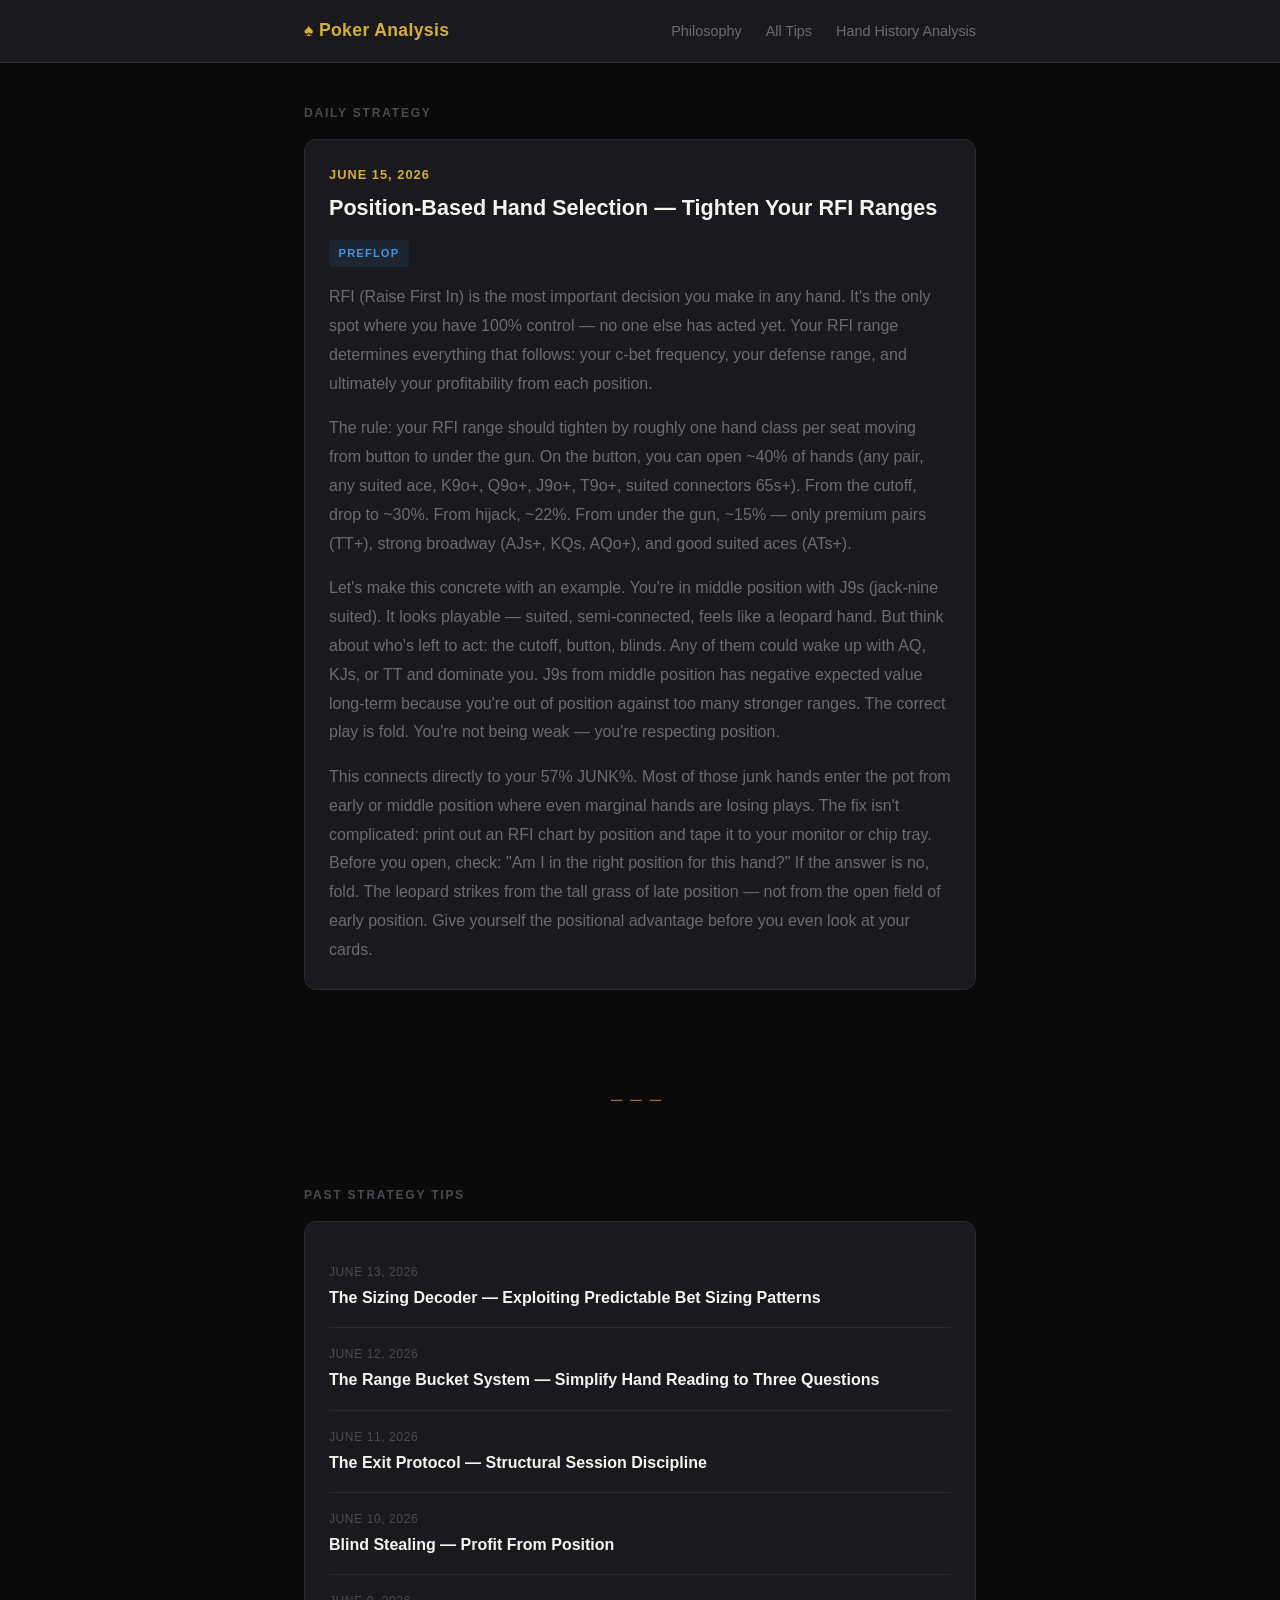
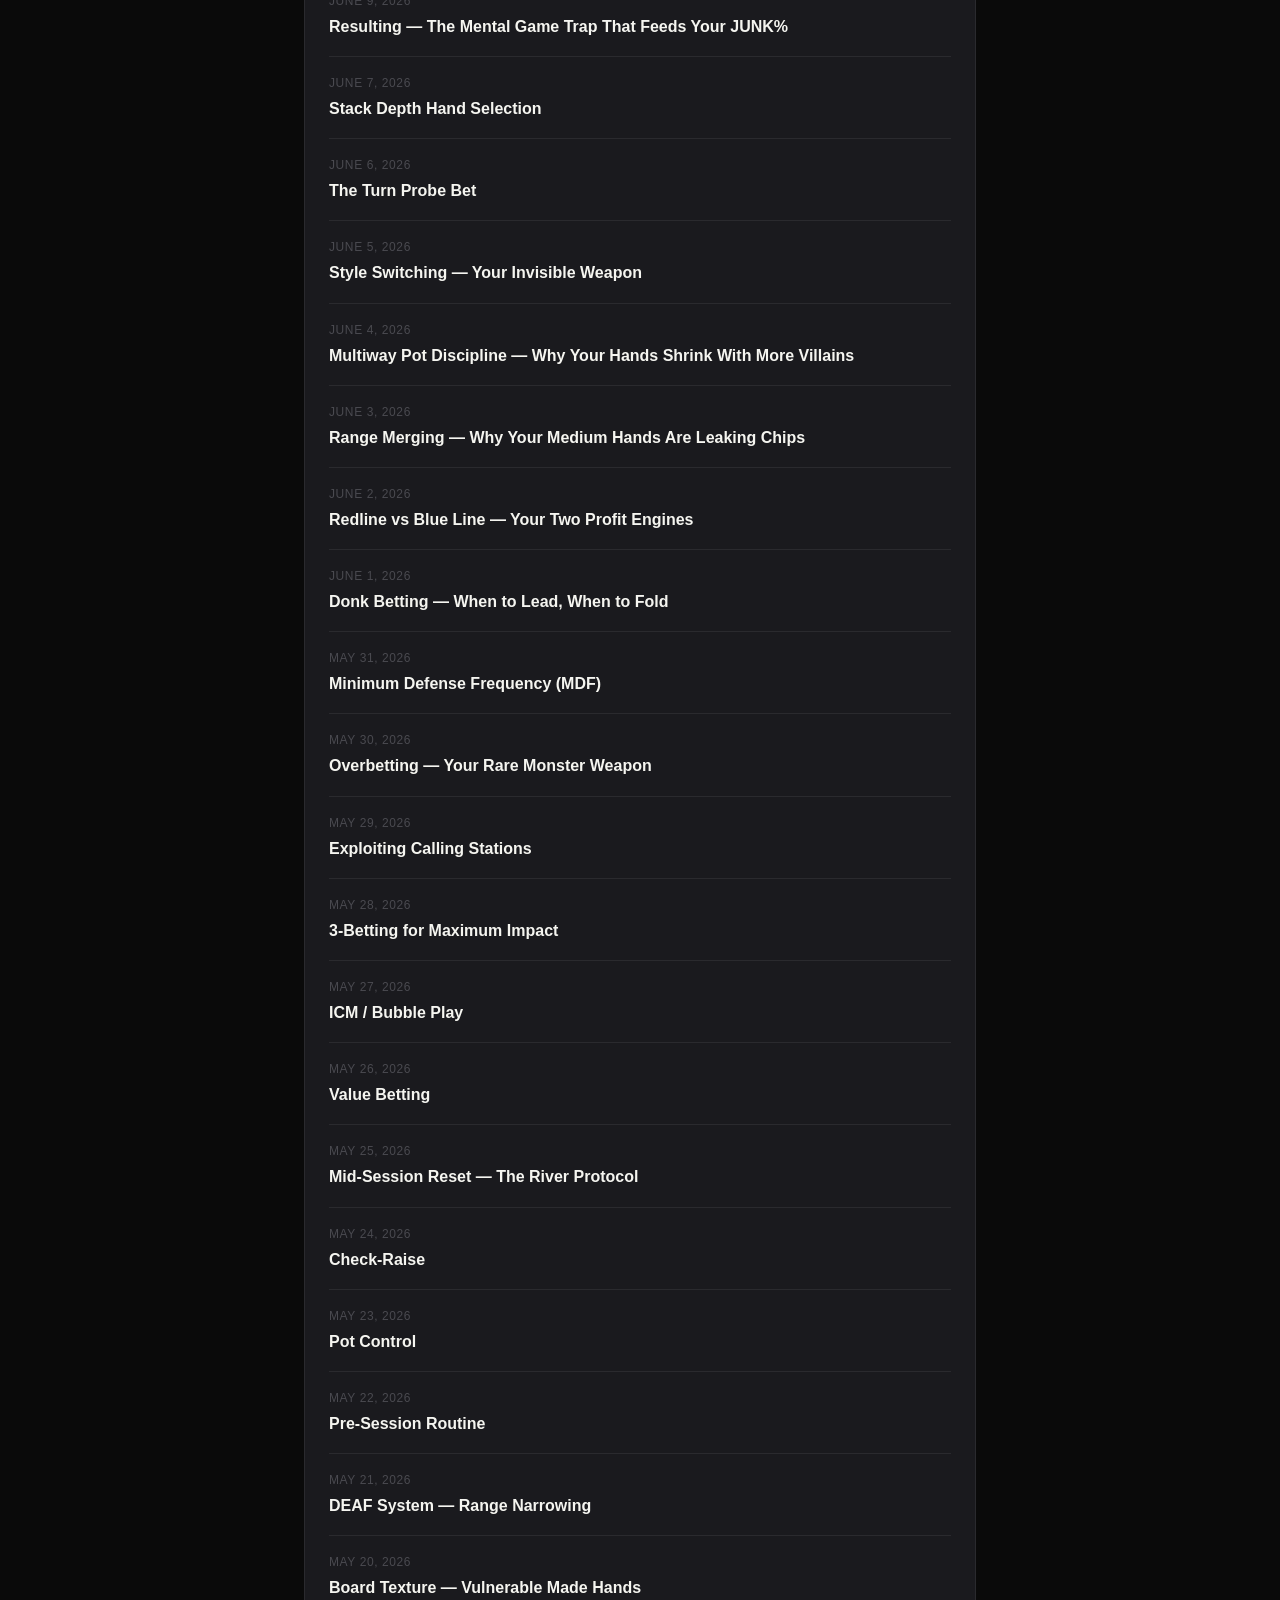
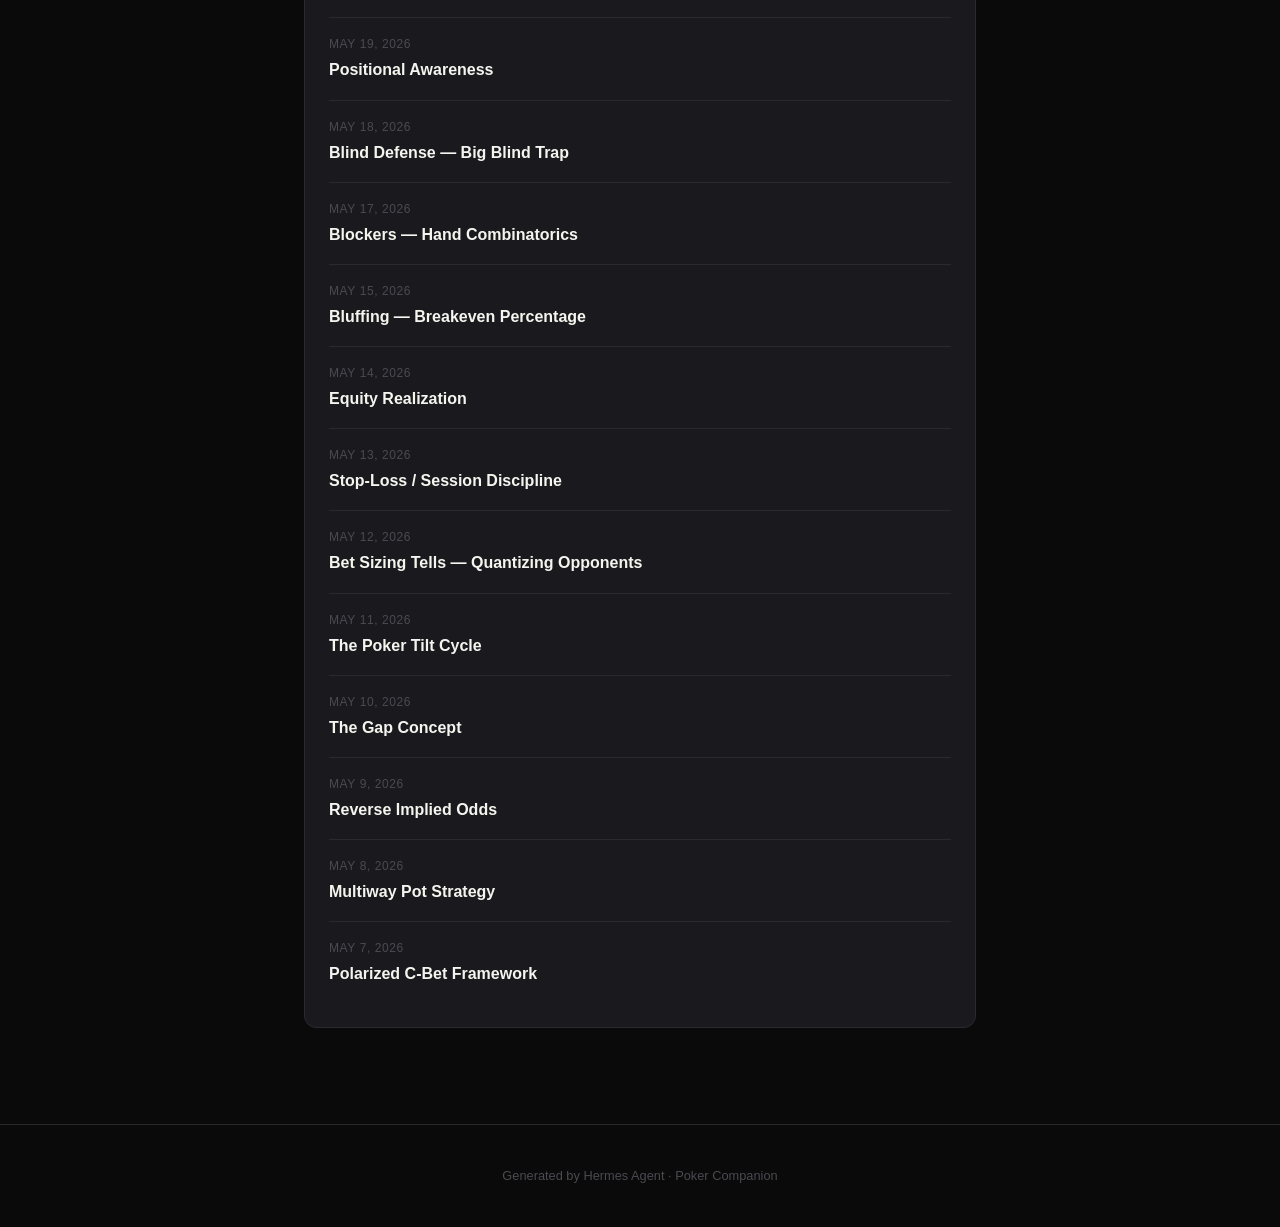
==== index.html @ 088b31fc "Fix June 15 tip content — detailed 4-paragraph RFI guide + add missing past tips to index" ====
<!DOCTYPE html>
<html lang="en">
<head>
  <meta charset="UTF-8">
  <meta name="viewport" content="width=device-width, initial-scale=1.0">
  <title>Poker Analysis — Daily Strategy</title>
  <link rel="stylesheet" href="style.css">
</head>
<body>

  <nav>
    <div class="container">
      <div class="nav-brand"><a href="index.html">♠ Poker Analysis</a></div>
      <ul class="nav-links">
        <li><a href="philosophy.html">Philosophy</a></li>
        <li><a href="archive.html">All Tips</a></li>
        <li><a href="analysis.html">Hand History Analysis</a></li>
      </ul>
    </div>
  </nav>

  <main class="container">

    <!-- Today's Tip Section -->
    <section class="section" id="today-tip">
      <div class="section-title">Daily Strategy</div>
      <div class="card" id="today-tip-card">
        <div class="tip-date">June 15, 2026</div>
        <div class="tip-title">Position-Based Hand Selection — Tighten Your RFI Ranges</div>
        <div class="tip-category">preflop</div>
        <div class="tip-content">
          <p>RFI (Raise First In) is the most important decision you make in any hand. It's the only spot where you have 100% control — no one else has acted yet. Your RFI range determines everything that follows: your c-bet frequency, your defense range, and ultimately your profitability from each position.</p>
          <p>The rule: your RFI range should tighten by roughly one hand class per seat moving from button to under the gun. On the button, you can open ~40% of hands (any pair, any suited ace, K9o+, Q9o+, J9o+, T9o+, suited connectors 65s+). From the cutoff, drop to ~30%. From hijack, ~22%. From under the gun, ~15% — only premium pairs (TT+), strong broadway (AJs+, KQs, AQo+), and good suited aces (ATs+).</p>
          <p>Let's make this concrete with an example. You're in middle position with J9s (jack-nine suited). It looks playable — suited, semi-connected, feels like a leopard hand. But think about who's left to act: the cutoff, button, blinds. Any of them could wake up with AQ, KJs, or TT and dominate you. J9s from middle position has negative expected value long-term because you're out of position against too many stronger ranges. The correct play is fold. You're not being weak — you're respecting position.</p>
          <p>This connects directly to your 57% JUNK%. Most of those junk hands enter the pot from early or middle position where even marginal hands are losing plays. The fix isn't complicated: print out an RFI chart by position and tape it to your monitor or chip tray. Before you open, check: "Am I in the right position for this hand?" If the answer is no, fold. The leopard strikes from the tall grass of late position — not from the open field of early position. Give yourself the positional advantage before you even look at your cards.</p>
        </div>
      </div>
    </section>

    <span class="gold-separator">───</span>

    <!-- Past Tips Section -->
    <section class="section" id="past-tips">
      <div class="section-title">Past Strategy Tips</div>
      <div class="card" id="past-tips-card">
        <div class="tip-list-item">
          <div class="tip-list-date">June 13, 2026</div>
          <div class="tip-list-title"><a href="#">The Sizing Decoder — Exploiting Predictable Bet Sizing Patterns</a></div>
        </div>
        <div class="tip-list-item">
          <div class="tip-list-date">June 12, 2026</div>
          <div class="tip-list-title"><a href="#">The Range Bucket System — Simplify Hand Reading to Three Questions</a></div>
        </div>
        <div class="tip-list-item">
          <div class="tip-list-date">June 11, 2026</div>
          <div class="tip-list-title"><a href="#">The Exit Protocol — Structural Session Discipline</a></div>
        </div>
        <div class="tip-list-item">
          <div class="tip-list-date">June 10, 2026</div>
          <div class="tip-list-title"><a href="#">Blind Stealing — Profit From Position</a></div>
        </div>
        <div class="tip-list-item">
          <div class="tip-list-date">June 9, 2026</div>
          <div class="tip-list-title"><a href="#">Resulting — The Mental Game Trap That Feeds Your JUNK%</a></div>
        </div>
        <div class="tip-list-item">
          <div class="tip-list-date">June 7, 2026</div>
          <div class="tip-list-title"><a href="#">Stack Depth Hand Selection</a></div>
        </div>
        <div class="tip-list-item">
          <div class="tip-list-date">June 6, 2026</div>
          <div class="tip-list-title"><a href="#">The Turn Probe Bet</a></div>
        </div>
        <div class="tip-list-item">
          <div class="tip-list-date">June 5, 2026</div>
          <div class="tip-list-title"><a href="#">Style Switching — Your Invisible Weapon</a></div>
        </div>
      </div>
    </section>

  </main>

  <footer>
    <div class="container">
      <p>Generated by Hermes Agent · Poker Companion</p>
    </div>
  </footer>

  <script>
    (async function() {
      try {
        const response = await fetch('data/tips.json');
        if (!response.ok) throw new Error('Failed to load tips');
        const data = await response.json();
        const tips = data.tips || [];
        if (tips.length === 0) return;

        // Sort by date descending
        tips.sort((a, b) => b.date.localeCompare(a.date));

        const today = tips[0];
        const past = tips.slice(1);

        // Render today's tip
        const todayCard = document.getElementById('today-tip-card');
        const dateObj = new Date(today.date + 'T00:00:00');
        const dateStr = dateObj.toLocaleDateString('en-US', { month: 'long', day: 'numeric', year: 'numeric' });
        const contentHtml = today.content
          .split('\n')
          .map(p => p.trim())
          .filter(p => p.length > 0)
          .map(p => `<p>${escapeHtml(p)}</p>`)
          .join('');

        todayCard.innerHTML = `
          <div class="tip-date">${escapeHtml(dateStr)}</div>
          <div class="tip-title">${escapeHtml(today.title)}</div>
          <div class="tip-category">${escapeHtml(today.category)}</div>
          <div class="tip-content">${contentHtml}</div>
        `;

        // Render past tips
        const pastCard = document.getElementById('past-tips-card');
        if (past.length > 0) {
          pastCard.innerHTML = past.map(tip => {
            const d = new Date(tip.date + 'T00:00:00');
            const ds = d.toLocaleDateString('en-US', { month: 'long', day: 'numeric', year: 'numeric' });
            return `
              <div class="tip-list-item">
                <div class="tip-list-date">${escapeHtml(ds)}</div>
                <div class="tip-list-title">${escapeHtml(tip.title)}</div>
              </div>
            `;
          }).join('');
        }
      } catch (e) {
        // Silently keep placeholder content on error
        console.warn('Could not load dynamic tips:', e);
      }
    })();

    function escapeHtml(text) {
      const div = document.createElement('div');
      div.textContent = text;
      return div.innerHTML;
    }
  </script>

</body>
</html>
---- style.css ----
/* ============================================
   Poker Analysis — Dark Theme Design System
   ============================================ */

:root {
  --bg: #0A0A0A;
  --surface: #1A1A1E;
  --surface-hover: #222228;
  --gold: #D4AF37;
  --gold-dim: #A08028;
  --blue: #4A90D9;
  --red: #E74C3C;
  --green: #27AE60;
  --text-primary: #F5F5F0;
  --text-dim: #6B6B70;
  --text-muted: #4A4A50;
  --border: #2A2A2E;
}

* {
  box-sizing: border-box;
  margin: 0;
  padding: 0;
}

html {
  font-size: 16px;
  scroll-behavior: smooth;
}

body {
  background-color: var(--bg);
  color: var(--text-primary);
  font-family: Inter, -apple-system, BlinkMacSystemFont, "Segoe UI", Roboto, sans-serif;
  line-height: 1.7;
  min-height: 100vh;
  -webkit-font-smoothing: antialiased;
  -moz-osx-font-smoothing: grayscale;
}

/* Links */
a {
  color: var(--gold);
  text-decoration: none;
  transition: color 0.2s ease;
}

a:hover {
  color: var(--text-primary);
  text-decoration: underline;
}

/* Container */
.container {
  max-width: 720px;
  margin: 0 auto;
  padding: 0 1.5rem;
}

/* ============================================
   Navigation
   ============================================ */

nav {
  background-color: var(--surface);
  border-bottom: 1px solid var(--border);
  padding: 1rem 0;
  position: sticky;
  top: 0;
  z-index: 100;
}

nav .container {
  display: flex;
  justify-content: space-between;
  align-items: center;
}

.nav-brand {
  font-weight: 700;
  font-size: 1.1rem;
  color: var(--gold);
  letter-spacing: 0.02em;
}

.nav-brand a {
  color: var(--gold);
}

.nav-brand a:hover {
  text-decoration: none;
  color: var(--text-primary);
}

.nav-links {
  display: flex;
  gap: 1.5rem;
  list-style: none;
  font-size: 0.9rem;
}

.nav-links a {
  color: var(--text-dim);
  font-weight: 500;
}

.nav-links a:hover {
  color: var(--gold);
}

/* ============================================
   Typography
   ============================================ */

h1, h2, h3 {
  font-weight: 700;
  line-height: 1.3;
  letter-spacing: -0.01em;
}

h1 {
  font-size: 1.75rem;
  margin-bottom: 0.75rem;
}

h2 {
  font-size: 1.35rem;
  margin: 2rem 0 0.75rem;
  color: var(--gold);
}

h3 {
  font-size: 1.1rem;
  margin: 1.5rem 0 0.5rem;
  color: var(--text-primary);
}

p {
  margin-bottom: 1rem;
  color: var(--text-dim);
}

p strong {
  color: var(--text-primary);
}

/* ============================================
   Gold Separator
   ============================================ */

.gold-separator {
  display: block;
  text-align: center;
  color: var(--gold-dim);
  font-size: 1rem;
  letter-spacing: 0.5em;
  margin: 2rem 0;
  user-select: none;
}

hr.gold {
  border: none;
  height: 1px;
  background: linear-gradient(90deg, transparent, var(--gold-dim), transparent);
  margin: 2rem 0;
}

/* ============================================
   Cards / Sections
   ============================================ */

.card {
  background-color: var(--surface);
  border: 1px solid var(--border);
  border-radius: 12px;
  padding: 1.5rem;
  margin-bottom: 1.5rem;
}

.section {
  padding: 2.5rem 0;
}

.section-title {
  font-size: 0.75rem;
  font-weight: 600;
  text-transform: uppercase;
  letter-spacing: 0.15em;
  color: var(--text-muted);
  margin-bottom: 1rem;
}

/* ============================================
   Tip Styling
   ============================================ */

.tip-date {
  font-size: 0.8rem;
  font-weight: 600;
  color: var(--gold);
  text-transform: uppercase;
  letter-spacing: 0.08em;
  margin-bottom: 0.5rem;
}

.tip-title {
  font-size: 1.35rem;
  font-weight: 700;
  color: var(--text-primary);
  margin-bottom: 1rem;
  line-height: 1.3;
}

.tip-category {
  display: inline-block;
  font-size: 0.7rem;
  font-weight: 600;
  text-transform: uppercase;
  letter-spacing: 0.1em;
  color: var(--blue);
  background-color: rgba(74, 144, 217, 0.1);
  padding: 0.25rem 0.6rem;
  border-radius: 4px;
  margin-bottom: 1rem;
}

.tip-content {
  color: var(--text-dim);
  line-height: 1.8;
}

.tip-content p {
  margin-bottom: 1rem;
}

.tip-content p:last-child {
  margin-bottom: 0;
}

/* Past tips list */
.tip-list-item {
  padding: 1rem 0;
  border-bottom: 1px solid var(--border);
}

.tip-list-item:last-child {
  border-bottom: none;
}

.tip-list-date {
  font-size: 0.75rem;
  color: var(--text-muted);
  text-transform: uppercase;
  letter-spacing: 0.05em;
}

.tip-list-title {
  font-size: 1rem;
  font-weight: 600;
  color: var(--text-primary);
  margin-top: 0.1rem;
}

.tip-list-title a {
  color: var(--text-primary);
}

.tip-list-title a:hover {
  color: var(--gold);
  text-decoration: none;
}

/* ============================================
   Philosophy Page — Blockquote / Recite
   ============================================ */

blockquote {
  font-family: Georgia, "Times New Roman", serif;
  font-style: italic;
  color: var(--text-dim);
  border-left: 3px solid var(--gold);
  padding-left: 1.25rem;
  margin: 1.5rem 0;
  line-height: 1.8;
}

blockquote p {
  color: var(--text-dim);
}

.recite-box {
  background-color: var(--surface);
  border: 1px solid var(--border);
  border-left: 3px solid var(--gold);
  border-radius: 0 12px 12px 0;
  padding: 1.5rem;
  margin: 1.5rem 0;
  font-family: Georgia, "Times New Roman", serif;
  font-style: italic;
  color: var(--text-dim);
  line-height: 1.8;
}

.philosophy-section {
  margin-bottom: 2.5rem;
}

.philosophy-section h2 {
  margin-top: 0;
}

.philosophy-section ul {
  list-style: none;
  padding-left: 0;
  margin: 1rem 0;
}

.philosophy-section ul li {
  padding: 0.4rem 0 0.4rem 1.5rem;
  position: relative;
  color: var(--text-dim);
}

.philosophy-section ul li::before {
  content: "▸";
  position: absolute;
  left: 0;
  color: var(--gold);
}

.philosophy-banner {
  text-align: center;
  padding: 2.5rem 0;
}

.philosophy-banner h1 {
  font-size: 1.5rem;
  color: var(--gold);
  letter-spacing: 0.05em;
  margin-bottom: 0.5rem;
}

.philosophy-banner p {
  color: var(--text-dim);
  font-size: 0.95rem;
  margin-bottom: 0;
}

/* Matrix table for Quantum Analysis */
.matrix-table {
  width: 100%;
  border-collapse: collapse;
  margin: 1rem 0;
  font-size: 0.9rem;
}

.matrix-table th,
.matrix-table td {
  padding: 0.75rem 1rem;
  text-align: left;
  border-bottom: 1px solid var(--border);
}

.matrix-table th {
  color: var(--gold);
  font-weight: 600;
  font-size: 0.8rem;
  text-transform: uppercase;
  letter-spacing: 0.05em;
}

.matrix-table td {
  color: var(--text-dim);
}

.matrix-table tr:hover td {
  background-color: var(--surface-hover);
}

/* ============================================
   Analysis Page — Metrics Grid
   ============================================ */

.metrics-grid {
  display: grid;
  grid-template-columns: repeat(auto-fit, minmax(160px, 1fr));
  gap: 1rem;
  margin: 1.5rem 0;
}

.metric-card {
  background-color: var(--surface);
  border: 1px solid var(--border);
  border-radius: 12px;
  padding: 1.25rem;
  text-align: center;
  transition: border-color 0.2s ease;
}

.metric-card:hover {
  border-color: var(--gold-dim);
}

.metric-value {
  font-size: 2rem;
  font-weight: 700;
  color: var(--text-primary);
  line-height: 1.2;
  margin-bottom: 0.25rem;
}

.metric-value.red {
  color: var(--red);
}

.metric-value.green {
  color: var(--green);
}

.metric-value.blue {
  color: var(--blue);
}

.metric-value.gold {
  color: var(--gold);
}

.metric-label {
  font-size: 0.75rem;
  font-weight: 600;
  text-transform: uppercase;
  letter-spacing: 0.08em;
  color: var(--text-muted);
}

/* Analysis Table */
.analysis-table {
  width: 100%;
  border-collapse: collapse;
  margin: 1rem 0;
  font-size: 0.85rem;
}

.analysis-table th,
.analysis-table td {
  padding: 0.75rem 0.75rem;
  text-align: center;
  border-bottom: 1px solid var(--border);
}

.analysis-table th {
  color: var(--gold);
  font-weight: 600;
  font-size: 0.7rem;
  text-transform: uppercase;
  letter-spacing: 0.05em;
  background-color: var(--surface);
}

.analysis-table td {
  color: var(--text-dim);
}

.analysis-table tr:hover td {
  background-color: var(--surface-hover);
}

.analysis-table td:first-child {
  text-align: left;
  font-weight: 600;
  color: var(--text-primary);
}

/* ============================================
   Footer
   ============================================ */

footer {
  text-align: center;
  padding: 2.5rem 0;
  border-top: 1px solid var(--border);
  margin-top: 2rem;
}

footer p {
  font-size: 0.8rem;
  color: var(--text-muted);
  margin-bottom: 0;
}

/* ============================================
   Back Link
   ============================================ */

.back-link {
  display: inline-flex;
  align-items: center;
  gap: 0.4rem;
  font-size: 0.85rem;
  color: var(--text-dim);
  margin-bottom: 1.5rem;
}

.back-link:hover {
  color: var(--gold);
}

/* ============================================
   Mobile Responsive
   ============================================ */

@media (max-width: 600px) {
  html {
    font-size: 15px;
  }

  .container {
    padding: 0 1rem;
  }

  nav .container {
    flex-direction: column;
    gap: 0.5rem;
    align-items: flex-start;
  }

  .nav-links {
    gap: 1rem;
  }

  h1 {
    font-size: 1.5rem;
  }

  h2 {
    font-size: 1.2rem;
  }

  .metrics-grid {
    grid-template-columns: repeat(2, 1fr);
    gap: 0.75rem;
  }

  .metric-value {
    font-size: 1.6rem;
  }

  .card {
    padding: 1.25rem;
  }

  .analysis-table {
    font-size: 0.75rem;
  }

  .analysis-table th,
  .analysis-table td {
    padding: 0.5rem 0.4rem;
  }

  blockquote,
  .recite-box {
    padding-left: 1rem;
  }
}

@media (max-width: 400px) {
  .metrics-grid {
    grid-template-columns: 1fr;
  }
}

/* ============================================
   Loading State
   ============================================ */

.loading {
  text-align: center;
  color: var(--text-muted);
  padding: 2rem 0;
  font-size: 0.9rem;
}

/* ============================================
   Utilities
   ============================================ */

.text-center {
  text-align: center;
}

.mt-1 { margin-top: 0.5rem; }
.mt-2 { margin-top: 1rem; }
.mt-3 { margin-top: 1.5rem; }
.mt-4 { margin-top: 2rem; }

.mb-1 { margin-bottom: 0.5rem; }
.mb-2 { margin-bottom: 1rem; }
.mb-3 { margin-bottom: 1.5rem; }
.mb-4 { margin-bottom: 2rem; }
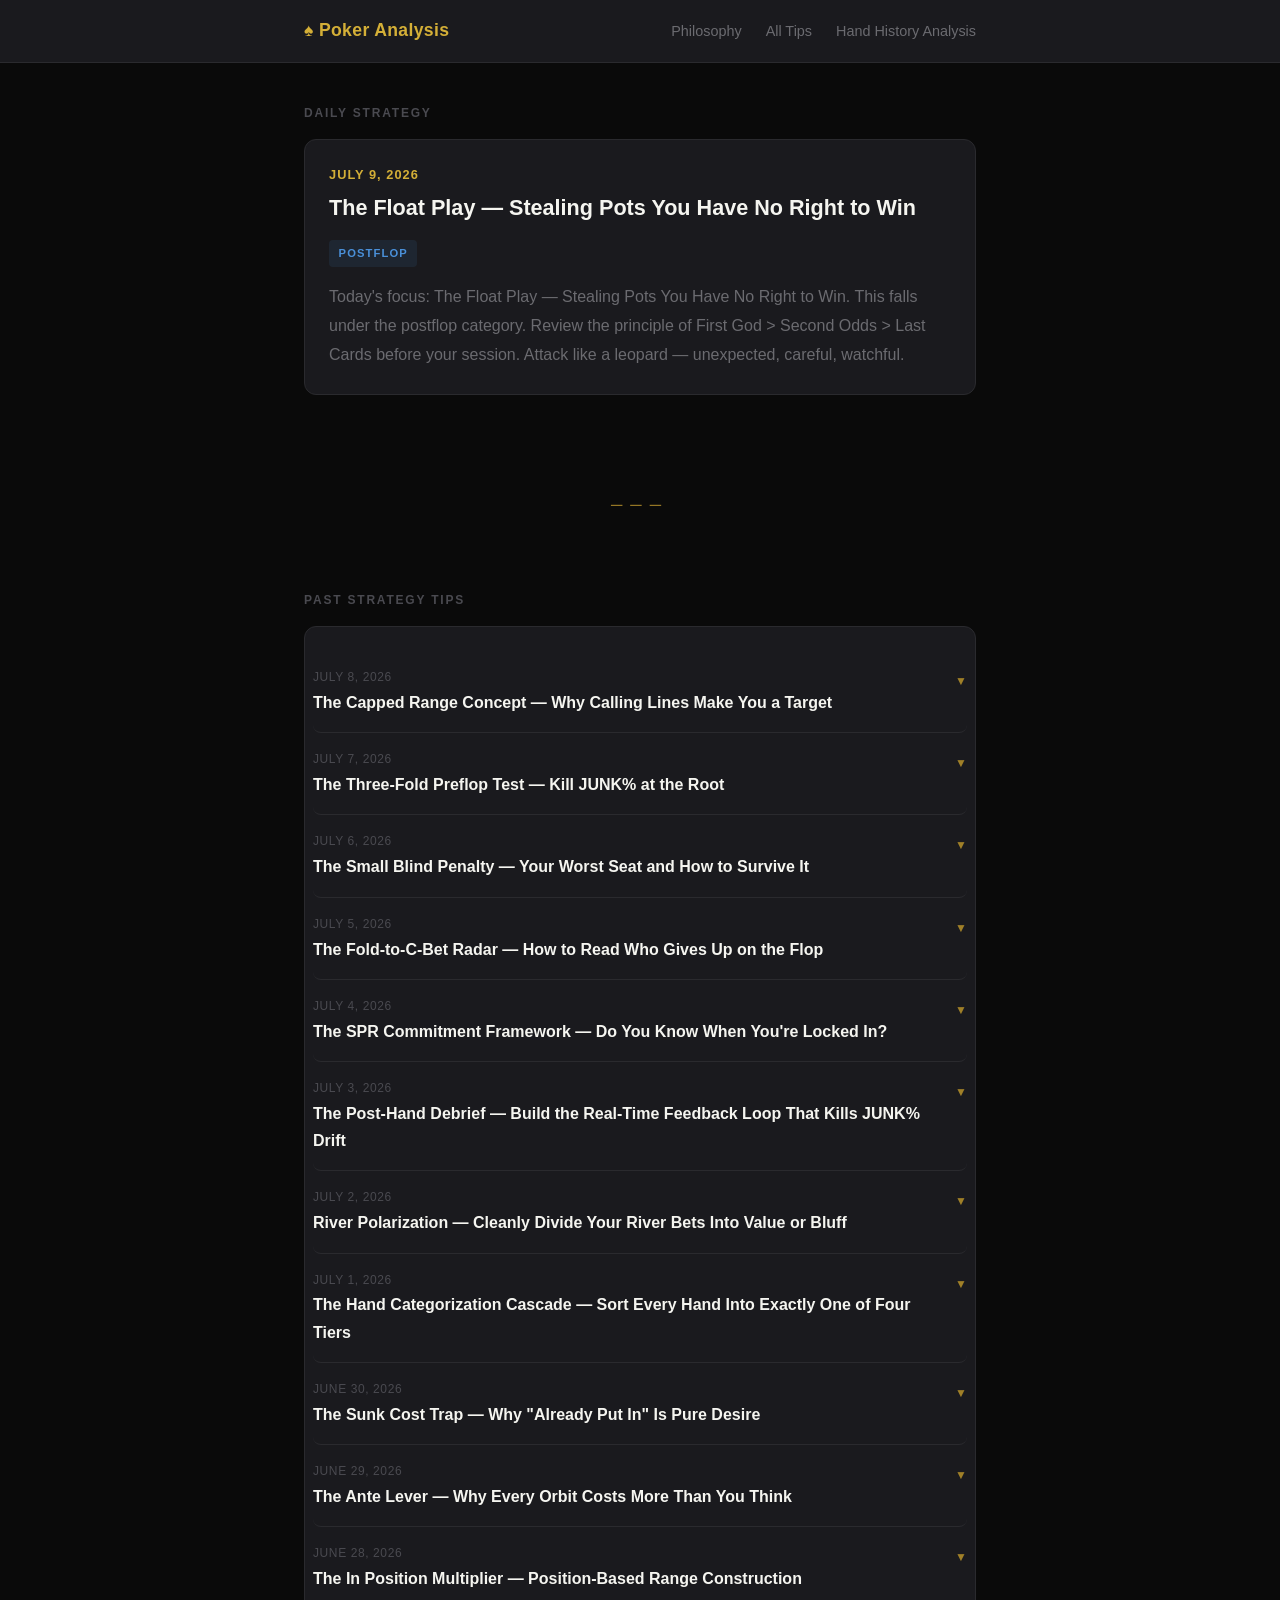
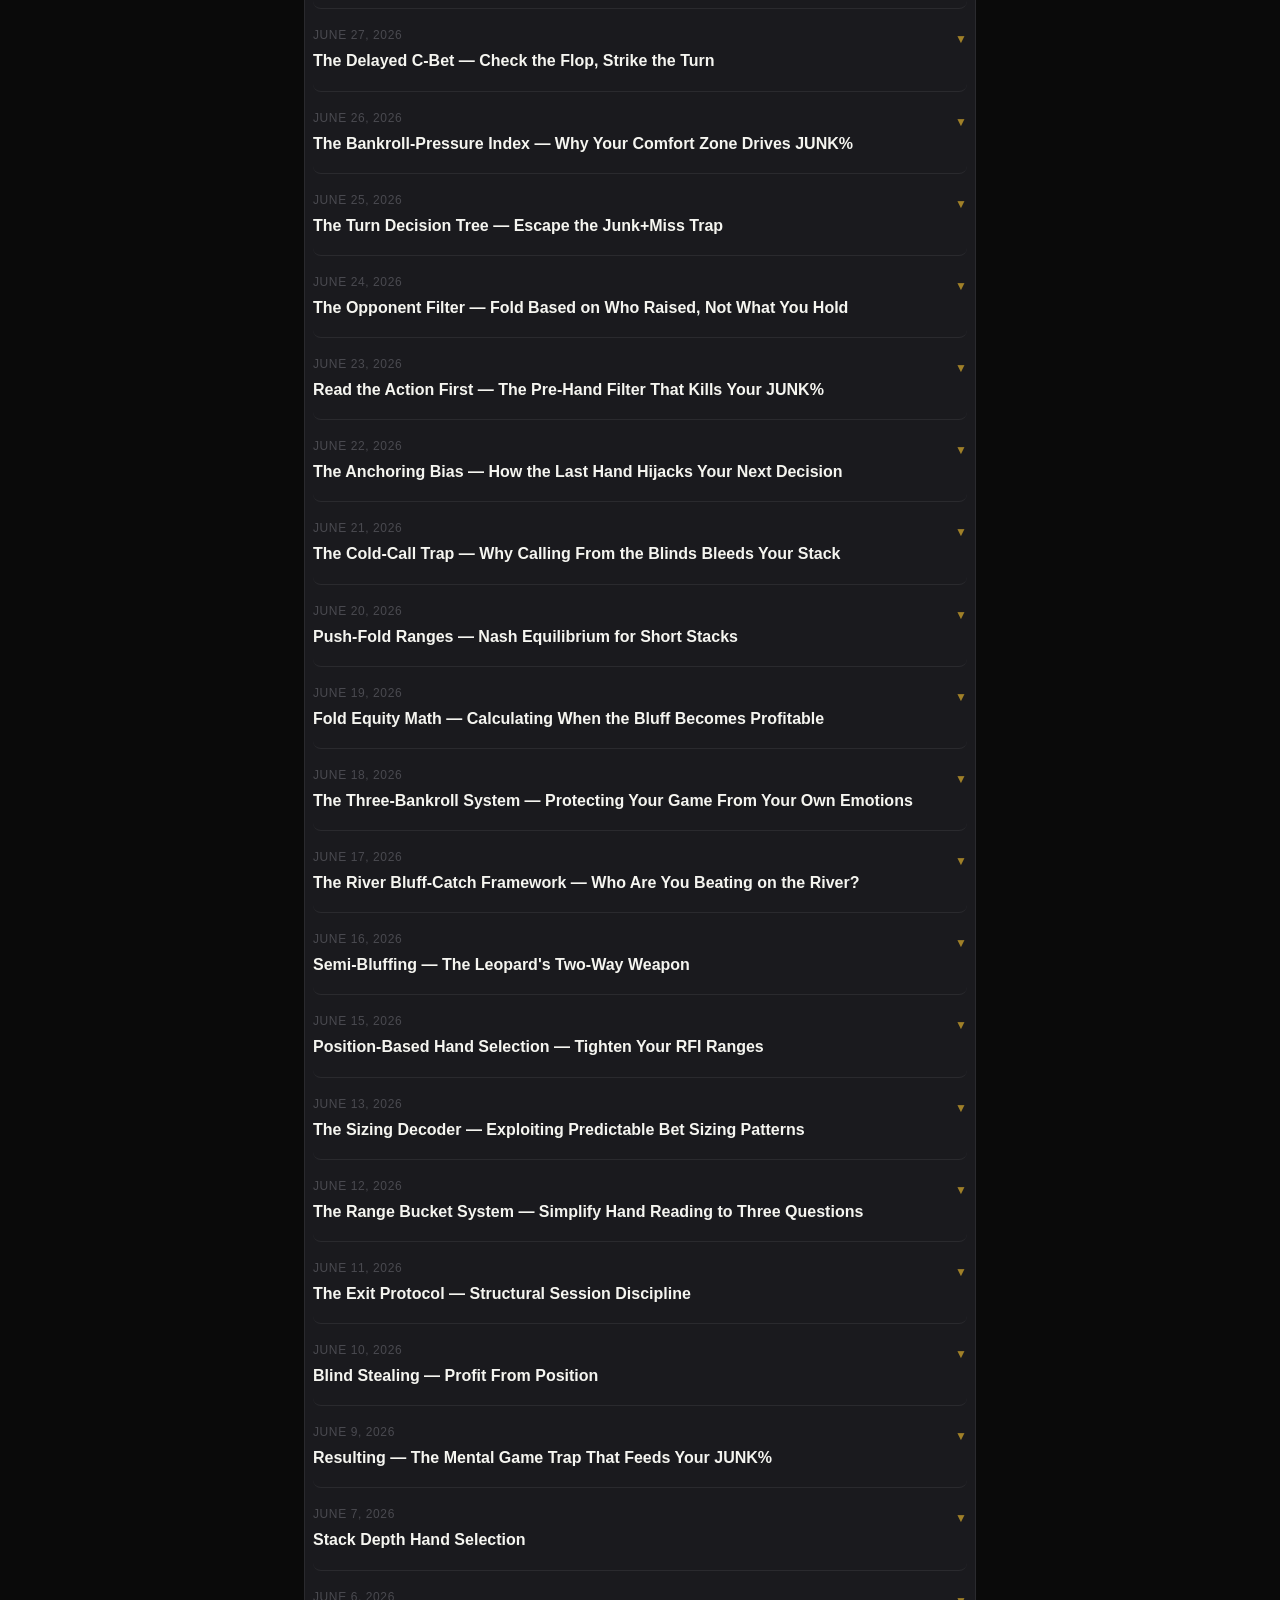
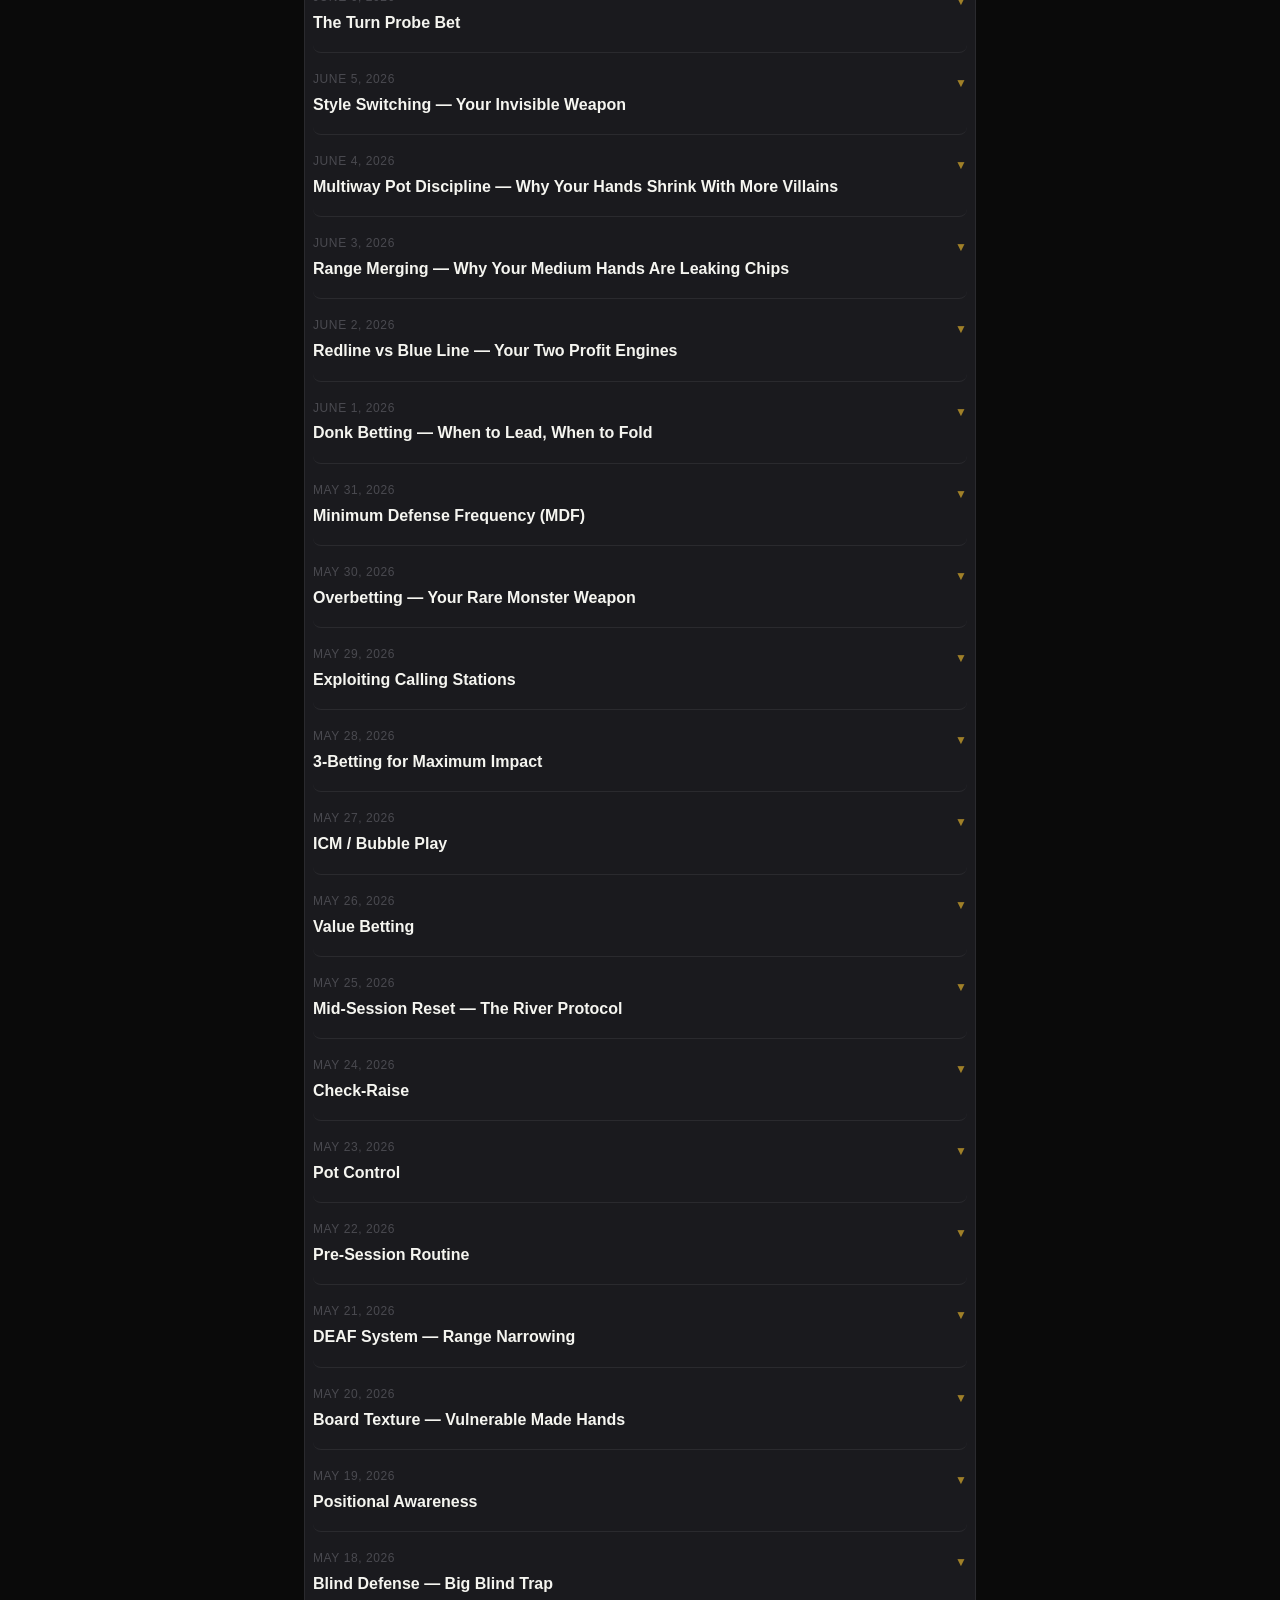
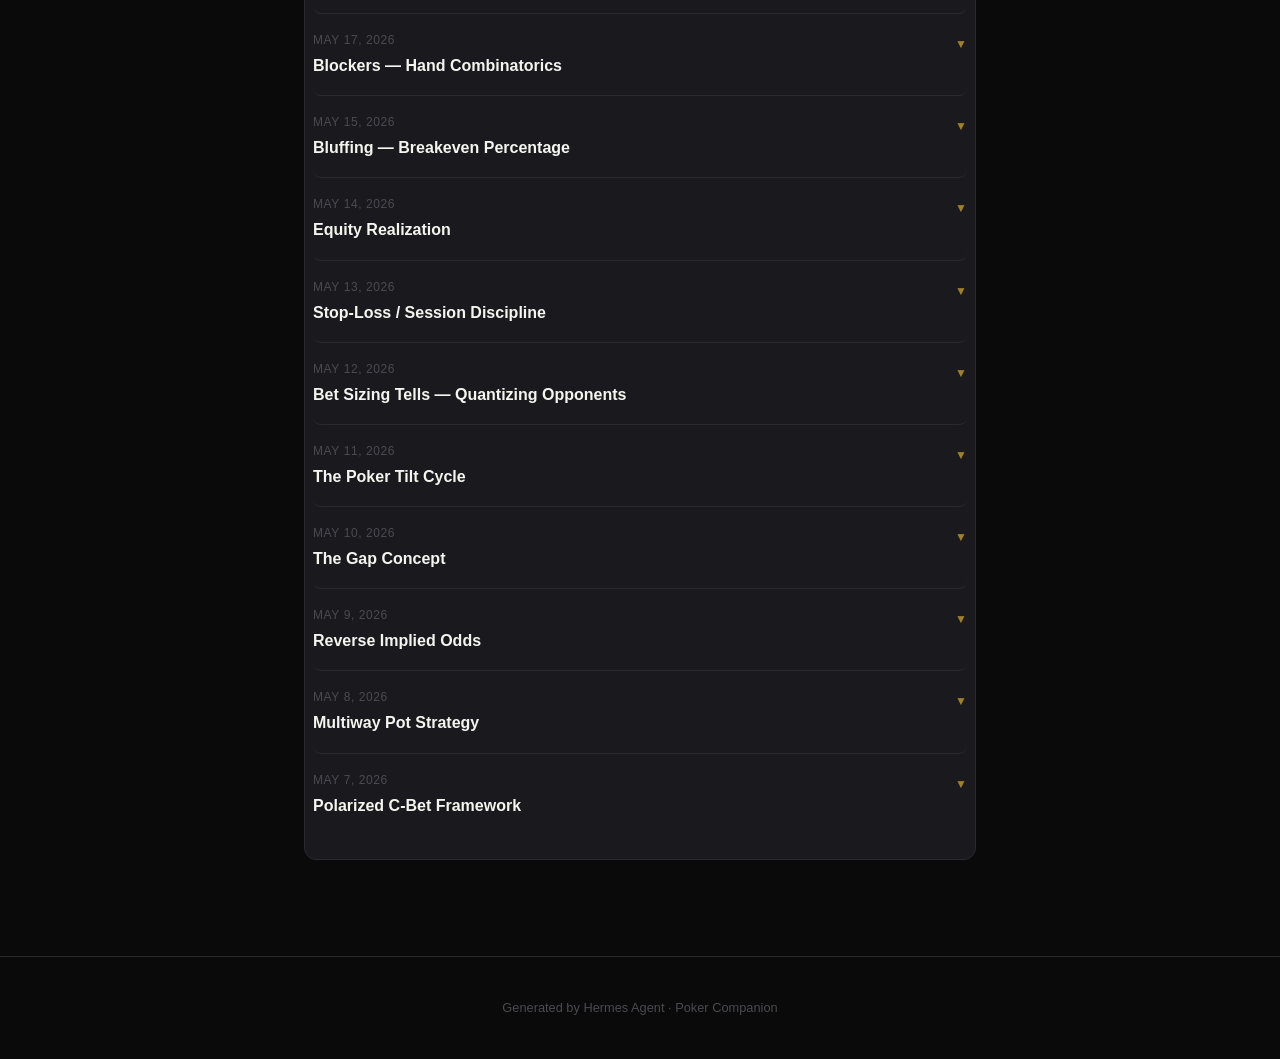
==== commit cd35ded4: "make past tips expandable — click to see full analysis inline" ====
--- a/index.html
+++ b/index.html
@@ -45,35 +45,35 @@
       <div class="card" id="past-tips-card">
         <div class="tip-list-item">
           <div class="tip-list-date">June 13, 2026</div>
-          <div class="tip-list-title"><a href="#">The Sizing Decoder — Exploiting Predictable Bet Sizing Patterns</a></div>
+          <div class="tip-list-title"><a href="archive.html">The Sizing Decoder — Exploiting Predictable Bet Sizing Patterns</a></div>
         </div>
         <div class="tip-list-item">
           <div class="tip-list-date">June 12, 2026</div>
-          <div class="tip-list-title"><a href="#">The Range Bucket System — Simplify Hand Reading to Three Questions</a></div>
+          <div class="tip-list-title"><a href="archive.html">The Range Bucket System — Simplify Hand Reading to Three Questions</a></div>
         </div>
         <div class="tip-list-item">
           <div class="tip-list-date">June 11, 2026</div>
-          <div class="tip-list-title"><a href="#">The Exit Protocol — Structural Session Discipline</a></div>
+          <div class="tip-list-title"><a href="archive.html">The Exit Protocol — Structural Session Discipline</a></div>
         </div>
         <div class="tip-list-item">
           <div class="tip-list-date">June 10, 2026</div>
-          <div class="tip-list-title"><a href="#">Blind Stealing — Profit From Position</a></div>
+          <div class="tip-list-title"><a href="archive.html">Blind Stealing — Profit From Position</a></div>
         </div>
         <div class="tip-list-item">
           <div class="tip-list-date">June 9, 2026</div>
-          <div class="tip-list-title"><a href="#">Resulting — The Mental Game Trap That Feeds Your JUNK%</a></div>
+          <div class="tip-list-title"><a href="archive.html">Resulting — The Mental Game Trap That Feeds Your JUNK%</a></div>
         </div>
         <div class="tip-list-item">
           <div class="tip-list-date">June 7, 2026</div>
-          <div class="tip-list-title"><a href="#">Stack Depth Hand Selection</a></div>
+          <div class="tip-list-title"><a href="archive.html">Stack Depth Hand Selection</a></div>
         </div>
         <div class="tip-list-item">
           <div class="tip-list-date">June 6, 2026</div>
-          <div class="tip-list-title"><a href="#">The Turn Probe Bet</a></div>
+          <div class="tip-list-title"><a href="archive.html">The Turn Probe Bet</a></div>
         </div>
         <div class="tip-list-item">
           <div class="tip-list-date">June 5, 2026</div>
-          <div class="tip-list-title"><a href="#">Style Switching — Your Invisible Weapon</a></div>
+          <div class="tip-list-title"><a href="archive.html">Style Switching — Your Invisible Weapon</a></div>
         </div>
       </div>
     </section>
@@ -119,19 +119,37 @@
           <div class="tip-content">${contentHtml}</div>
         `;
 
-        // Render past tips
+        // Render past tips — expandable on click
         const pastCard = document.getElementById('past-tips-card');
         if (past.length > 0) {
-          pastCard.innerHTML = past.map(tip => {
+          pastCard.innerHTML = past.map((tip, idx) => {
             const d = new Date(tip.date + 'T00:00:00');
             const ds = d.toLocaleDateString('en-US', { month: 'long', day: 'numeric', year: 'numeric' });
+            const contentHtml = tip.content
+              .split('\n')
+              .map(p => p.trim())
+              .filter(p => p.length > 0)
+              .map(p => `<p>${escapeHtml(p)}</p>`)
+              .join('');
             return `
-              <div class="tip-list-item">
-                <div class="tip-list-date">${escapeHtml(ds)}</div>
-                <div class="tip-list-title">${escapeHtml(tip.title)}</div>
+              <div class="tip-list-item" data-index="${idx}">
+                <div class="tip-list-header" onclick="toggleTip(this.parentElement)">
+                  <div>
+                    <div class="tip-list-date">${escapeHtml(ds)}</div>
+                    <div class="tip-list-title">${escapeHtml(tip.title)}</div>
+                  </div>
+                  <div class="tip-expand-toggle">▼</div>
+                </div>
+                <div class="tip-expanded-content">
+                  <div class="tip-content">${contentHtml}</div>
+                </div>
               </div>
             `;
           }).join('');
+        }
+
+        function toggleTip(el) {
+          el.classList.toggle('expanded');
         }
       } catch (e) {
         // Silently keep placeholder content on error
--- a/style.css
+++ b/style.css
@@ -237,6 +237,58 @@
   margin-bottom: 0;
 }
 
+/* Expandable past tips */
+.tip-list-item {
+  cursor: pointer;
+  transition: background-color 0.2s ease;
+  border-radius: 8px;
+  padding: 1rem;
+  margin: 0 -1rem;
+}
+
+.tip-list-item:hover {
+  background-color: var(--surface-hover);
+}
+
+.tip-list-header {
+  display: flex;
+  justify-content: space-between;
+  align-items: flex-start;
+  gap: 0.5rem;
+}
+
+.tip-expand-toggle {
+  flex-shrink: 0;
+  font-size: 0.75rem;
+  color: var(--gold-dim);
+  transition: transform 0.3s ease;
+  margin-top: 0.25rem;
+}
+
+.tip-list-item.expanded .tip-expand-toggle {
+  transform: rotate(180deg);
+}
+
+.tip-expanded-content {
+  max-height: 0;
+  overflow: hidden;
+  transition: max-height 0.4s ease, opacity 0.3s ease, margin 0.3s ease;
+  opacity: 0;
+  margin-top: 0;
+}
+
+.tip-list-item.expanded .tip-expanded-content {
+  max-height: 2000px;
+  opacity: 1;
+  margin-top: 1rem;
+}
+
+.tip-expanded-content .tip-content {
+  border-top: 1px solid var(--border);
+  padding-top: 1rem;
+  font-size: 0.95rem;
+}
+
 /* Past tips list */
 .tip-list-item {
   padding: 1rem 0;
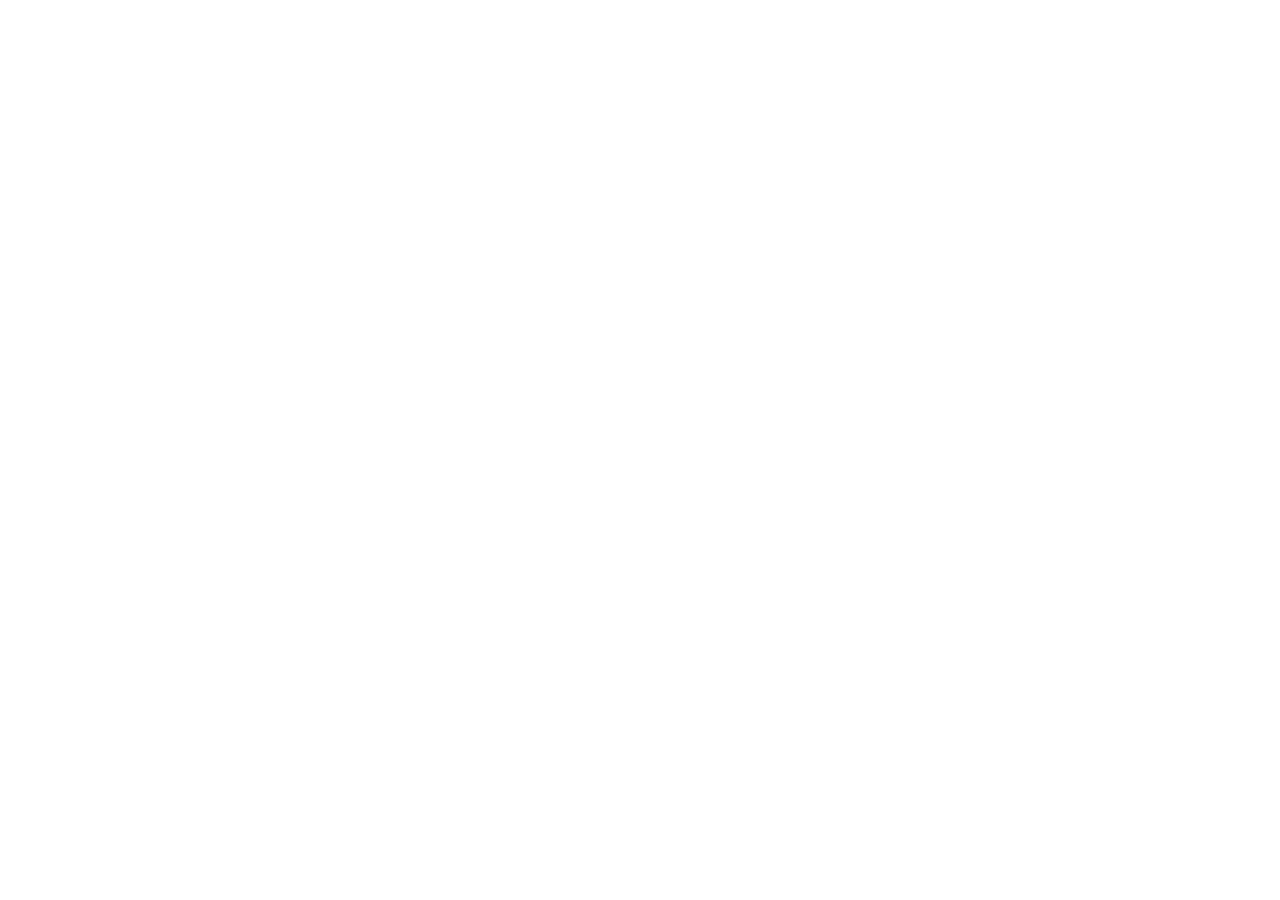
==== commit ea152228: "Replace with 'The River — Poker Strategy Companion' site from Kimi Websites" ====
--- a/index.html
+++ b/index.html
@@ -1,168 +1,15 @@
-<!DOCTYPE html>
-<html lang="en">
-<head>
-  <meta charset="UTF-8">
-  <meta name="viewport" content="width=device-width, initial-scale=1.0">
-  <title>Poker Analysis — Daily Strategy</title>
-  <link rel="stylesheet" href="style.css">
-</head>
-<body>
+<!DOCTYPE html><html lang="en"><head>
+    <meta charset="UTF-8"/>
+    <meta name="viewport" content="width=device-width, initial-scale=1.0"/>
+    <title>The River — Poker Strategy Companion</title>
+    <link rel="preconnect" href="https://fonts.googleapis.com"/>
+    <link rel="preconnect" href="https://fonts.gstatic.com" crossorigin=""/>
+    <link href="https://fonts.googleapis.com/css2?family=Inter:wght@300;400;500;600;700&amp;family=Playfair+Display:ital,wght@0,400;0,500;0,600;0,700;1,400;1,500;1,600;1,700&amp;display=swap" rel="stylesheet"/>
+    <script type="module" crossorigin="" src="./assets/index-nzS1R7TH.js"></script>
+    <link rel="stylesheet" crossorigin="" href="./assets/index-Bsn2nZYG.css"/>
+  </head>
+  <body>
+    <div id="root"></div>
+  
 
-  <nav>
-    <div class="container">
-      <div class="nav-brand"><a href="index.html">♠ Poker Analysis</a></div>
-      <ul class="nav-links">
-        <li><a href="philosophy.html">Philosophy</a></li>
-        <li><a href="archive.html">All Tips</a></li>
-        <li><a href="analysis.html">Hand History Analysis</a></li>
-      </ul>
-    </div>
-  </nav>
-
-  <main class="container">
-
-    <!-- Today's Tip Section -->
-    <section class="section" id="today-tip">
-      <div class="section-title">Daily Strategy</div>
-      <div class="card" id="today-tip-card">
-        <div class="tip-date">June 15, 2026</div>
-        <div class="tip-title">Position-Based Hand Selection — Tighten Your RFI Ranges</div>
-        <div class="tip-category">preflop</div>
-        <div class="tip-content">
-          <p>RFI (Raise First In) is the most important decision you make in any hand. It's the only spot where you have 100% control — no one else has acted yet. Your RFI range determines everything that follows: your c-bet frequency, your defense range, and ultimately your profitability from each position.</p>
-          <p>The rule: your RFI range should tighten by roughly one hand class per seat moving from button to under the gun. On the button, you can open ~40% of hands (any pair, any suited ace, K9o+, Q9o+, J9o+, T9o+, suited connectors 65s+). From the cutoff, drop to ~30%. From hijack, ~22%. From under the gun, ~15% — only premium pairs (TT+), strong broadway (AJs+, KQs, AQo+), and good suited aces (ATs+).</p>
-          <p>Let's make this concrete with an example. You're in middle position with J9s (jack-nine suited). It looks playable — suited, semi-connected, feels like a leopard hand. But think about who's left to act: the cutoff, button, blinds. Any of them could wake up with AQ, KJs, or TT and dominate you. J9s from middle position has negative expected value long-term because you're out of position against too many stronger ranges. The correct play is fold. You're not being weak — you're respecting position.</p>
-          <p>This connects directly to your 57% JUNK%. Most of those junk hands enter the pot from early or middle position where even marginal hands are losing plays. The fix isn't complicated: print out an RFI chart by position and tape it to your monitor or chip tray. Before you open, check: "Am I in the right position for this hand?" If the answer is no, fold. The leopard strikes from the tall grass of late position — not from the open field of early position. Give yourself the positional advantage before you even look at your cards.</p>
-        </div>
-      </div>
-    </section>
-
-    <span class="gold-separator">───</span>
-
-    <!-- Past Tips Section -->
-    <section class="section" id="past-tips">
-      <div class="section-title">Past Strategy Tips</div>
-      <div class="card" id="past-tips-card">
-        <div class="tip-list-item">
-          <div class="tip-list-date">June 13, 2026</div>
-          <div class="tip-list-title"><a href="archive.html">The Sizing Decoder — Exploiting Predictable Bet Sizing Patterns</a></div>
-        </div>
-        <div class="tip-list-item">
-          <div class="tip-list-date">June 12, 2026</div>
-          <div class="tip-list-title"><a href="archive.html">The Range Bucket System — Simplify Hand Reading to Three Questions</a></div>
-        </div>
-        <div class="tip-list-item">
-          <div class="tip-list-date">June 11, 2026</div>
-          <div class="tip-list-title"><a href="archive.html">The Exit Protocol — Structural Session Discipline</a></div>
-        </div>
-        <div class="tip-list-item">
-          <div class="tip-list-date">June 10, 2026</div>
-          <div class="tip-list-title"><a href="archive.html">Blind Stealing — Profit From Position</a></div>
-        </div>
-        <div class="tip-list-item">
-          <div class="tip-list-date">June 9, 2026</div>
-          <div class="tip-list-title"><a href="archive.html">Resulting — The Mental Game Trap That Feeds Your JUNK%</a></div>
-        </div>
-        <div class="tip-list-item">
-          <div class="tip-list-date">June 7, 2026</div>
-          <div class="tip-list-title"><a href="archive.html">Stack Depth Hand Selection</a></div>
-        </div>
-        <div class="tip-list-item">
-          <div class="tip-list-date">June 6, 2026</div>
-          <div class="tip-list-title"><a href="archive.html">The Turn Probe Bet</a></div>
-        </div>
-        <div class="tip-list-item">
-          <div class="tip-list-date">June 5, 2026</div>
-          <div class="tip-list-title"><a href="archive.html">Style Switching — Your Invisible Weapon</a></div>
-        </div>
-      </div>
-    </section>
-
-  </main>
-
-  <footer>
-    <div class="container">
-      <p>Generated by Hermes Agent · Poker Companion</p>
-    </div>
-  </footer>
-
-  <script>
-    (async function() {
-      try {
-        const response = await fetch('data/tips.json');
-        if (!response.ok) throw new Error('Failed to load tips');
-        const data = await response.json();
-        const tips = data.tips || [];
-        if (tips.length === 0) return;
-
-        // Sort by date descending
-        tips.sort((a, b) => b.date.localeCompare(a.date));
-
-        const today = tips[0];
-        const past = tips.slice(1);
-
-        // Render today's tip
-        const todayCard = document.getElementById('today-tip-card');
-        const dateObj = new Date(today.date + 'T00:00:00');
-        const dateStr = dateObj.toLocaleDateString('en-US', { month: 'long', day: 'numeric', year: 'numeric' });
-        const contentHtml = today.content
-          .split('\n')
-          .map(p => p.trim())
-          .filter(p => p.length > 0)
-          .map(p => `<p>${escapeHtml(p)}</p>`)
-          .join('');
-
-        todayCard.innerHTML = `
-          <div class="tip-date">${escapeHtml(dateStr)}</div>
-          <div class="tip-title">${escapeHtml(today.title)}</div>
-          <div class="tip-category">${escapeHtml(today.category)}</div>
-          <div class="tip-content">${contentHtml}</div>
-        `;
-
-        // Render past tips — expandable on click
-        const pastCard = document.getElementById('past-tips-card');
-        if (past.length > 0) {
-          pastCard.innerHTML = past.map((tip, idx) => {
-            const d = new Date(tip.date + 'T00:00:00');
-            const ds = d.toLocaleDateString('en-US', { month: 'long', day: 'numeric', year: 'numeric' });
-            const contentHtml = tip.content
-              .split('\n')
-              .map(p => p.trim())
-              .filter(p => p.length > 0)
-              .map(p => `<p>${escapeHtml(p)}</p>`)
-              .join('');
-            return `
-              <div class="tip-list-item" data-index="${idx}">
-                <div class="tip-list-header" onclick="toggleTip(this.parentElement)">
-                  <div>
-                    <div class="tip-list-date">${escapeHtml(ds)}</div>
-                    <div class="tip-list-title">${escapeHtml(tip.title)}</div>
-                  </div>
-                  <div class="tip-expand-toggle">▼</div>
-                </div>
-                <div class="tip-expanded-content">
-                  <div class="tip-content">${contentHtml}</div>
-                </div>
-              </div>
-            `;
-          }).join('');
-        }
-
-        function toggleTip(el) {
-          el.classList.toggle('expanded');
-        }
-      } catch (e) {
-        // Silently keep placeholder content on error
-        console.warn('Could not load dynamic tips:', e);
-      }
-    })();
-
-    function escapeHtml(text) {
-      const div = document.createElement('div');
-      div.textContent = text;
-      return div.innerHTML;
-    }
-  </script>
-
-</body>
-</html>
+</body></html>
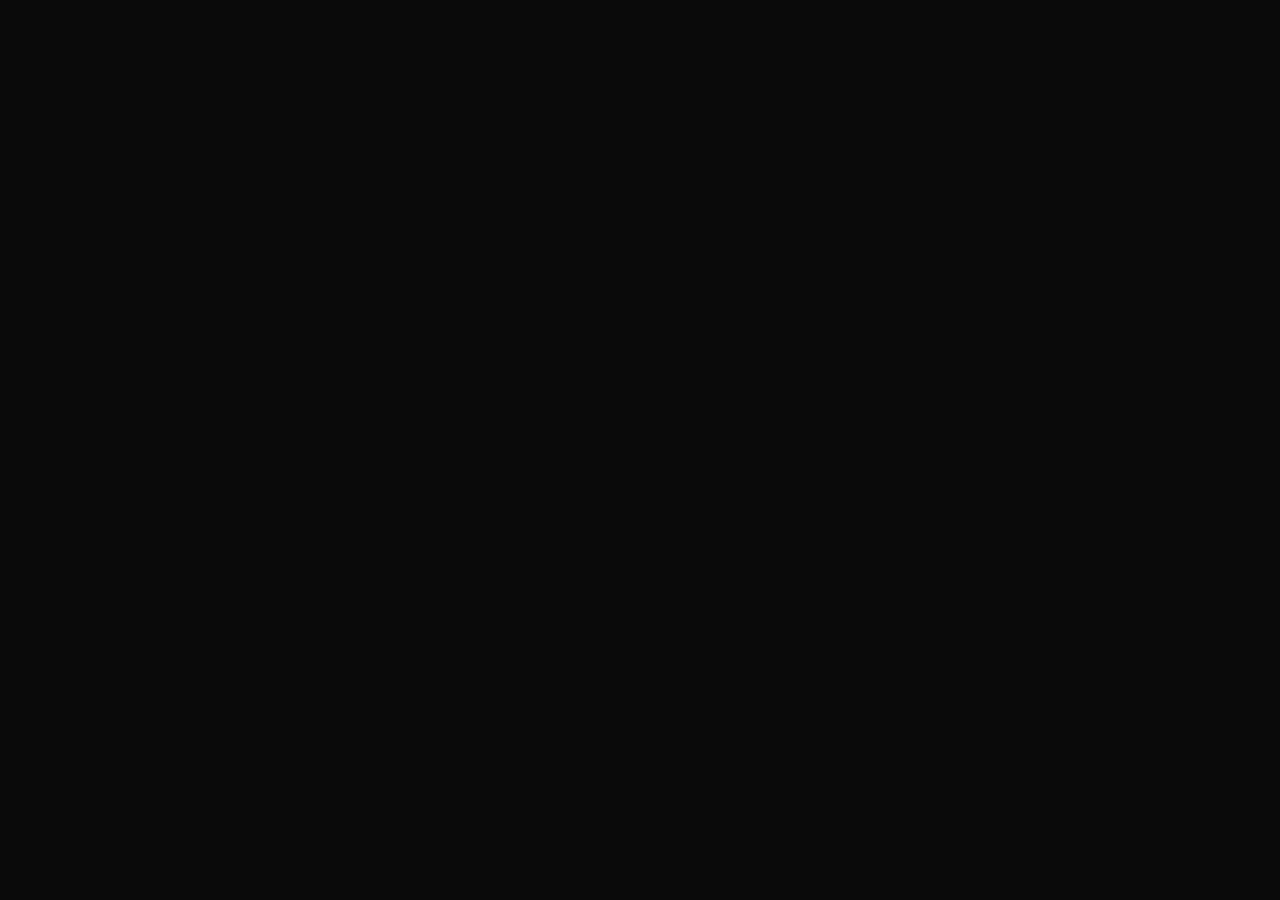
==== commit 6a0e857b: "Fix asset paths for GitHub Pages deployment" ====
--- a/index.html
+++ b/index.html
@@ -5,8 +5,8 @@
     <link rel="preconnect" href="https://fonts.googleapis.com"/>
     <link rel="preconnect" href="https://fonts.gstatic.com" crossorigin=""/>
     <link href="https://fonts.googleapis.com/css2?family=Inter:wght@300;400;500;600;700&amp;family=Playfair+Display:ital,wght@0,400;0,500;0,600;0,700;1,400;1,500;1,600;1,700&amp;display=swap" rel="stylesheet"/>
-    <script type="module" crossorigin="" src="./assets/index-nzS1R7TH.js"></script>
-    <link rel="stylesheet" crossorigin="" href="./assets/index-Bsn2nZYG.css"/>
+    <script type="module" crossorigin="" src="./assets/index.js"></script>
+    <link rel="stylesheet" crossorigin="" href="./assets/index.css"/>
   </head>
   <body>
     <div id="root"></div>
--- a/assets/index.css
+++ b/assets/index.css
@@ -0,0 +1 @@
+*,:before,:after{--tw-border-spacing-x: 0;--tw-border-spacing-y: 0;--tw-translate-x: 0;--tw-translate-y: 0;--tw-rotate: 0;--tw-skew-x: 0;--tw-skew-y: 0;--tw-scale-x: 1;--tw-scale-y: 1;--tw-pan-x: ;--tw-pan-y: ;--tw-pinch-zoom: ;--tw-scroll-snap-strictness: proximity;--tw-gradient-from-position: ;--tw-gradient-via-position: ;--tw-gradient-to-position: ;--tw-ordinal: ;--tw-slashed-zero: ;--tw-numeric-figure: ;--tw-numeric-spacing: ;--tw-numeric-fraction: ;--tw-ring-inset: ;--tw-ring-offset-width: 0px;--tw-ring-offset-color: #fff;--tw-ring-color: rgb(59 130 246 / .5);--tw-ring-offset-shadow: 0 0 #0000;--tw-ring-shadow: 0 0 #0000;--tw-shadow: 0 0 #0000;--tw-shadow-colored: 0 0 #0000;--tw-blur: ;--tw-brightness: ;--tw-contrast: ;--tw-grayscale: ;--tw-hue-rotate: ;--tw-invert: ;--tw-saturate: ;--tw-sepia: ;--tw-drop-shadow: ;--tw-backdrop-blur: ;--tw-backdrop-brightness: ;--tw-backdrop-contrast: ;--tw-backdrop-grayscale: ;--tw-backdrop-hue-rotate: ;--tw-backdrop-invert: ;--tw-backdrop-opacity: ;--tw-backdrop-saturate: ;--tw-backdrop-sepia: ;--tw-contain-size: ;--tw-contain-layout: ;--tw-contain-paint: ;--tw-contain-style: }::backdrop{--tw-border-spacing-x: 0;--tw-border-spacing-y: 0;--tw-translate-x: 0;--tw-translate-y: 0;--tw-rotate: 0;--tw-skew-x: 0;--tw-skew-y: 0;--tw-scale-x: 1;--tw-scale-y: 1;--tw-pan-x: ;--tw-pan-y: ;--tw-pinch-zoom: ;--tw-scroll-snap-strictness: proximity;--tw-gradient-from-position: ;--tw-gradient-via-position: ;--tw-gradient-to-position: ;--tw-ordinal: ;--tw-slashed-zero: ;--tw-numeric-figure: ;--tw-numeric-spacing: ;--tw-numeric-fraction: ;--tw-ring-inset: ;--tw-ring-offset-width: 0px;--tw-ring-offset-color: #fff;--tw-ring-color: rgb(59 130 246 / .5);--tw-ring-offset-shadow: 0 0 #0000;--tw-ring-shadow: 0 0 #0000;--tw-shadow: 0 0 #0000;--tw-shadow-colored: 0 0 #0000;--tw-blur: ;--tw-brightness: ;--tw-contrast: ;--tw-grayscale: ;--tw-hue-rotate: ;--tw-invert: ;--tw-saturate: ;--tw-sepia: ;--tw-drop-shadow: ;--tw-backdrop-blur: ;--tw-backdrop-brightness: ;--tw-backdrop-contrast: ;--tw-backdrop-grayscale: ;--tw-backdrop-hue-rotate: ;--tw-backdrop-invert: ;--tw-backdrop-opacity: ;--tw-backdrop-saturate: ;--tw-backdrop-sepia: ;--tw-contain-size: ;--tw-contain-layout: ;--tw-contain-paint: ;--tw-contain-style: }*,:before,:after{box-sizing:border-box;border-width:0;border-style:solid;border-color:#e5e7eb}:before,:after{--tw-content: ""}html,:host{line-height:1.5;-webkit-text-size-adjust:100%;-moz-tab-size:4;-o-tab-size:4;tab-size:4;font-family:Inter,system-ui,sans-serif;font-feature-settings:normal;font-variation-settings:normal;-webkit-tap-highlight-color:transparent}body{margin:0;line-height:inherit}hr{height:0;color:inherit;border-top-width:1px}abbr:where([title]){-webkit-text-decoration:underline dotted;text-decoration:underline dotted}h1,h2,h3,h4,h5,h6{font-size:inherit;font-weight:inherit}a{color:inherit;text-decoration:inherit}b,strong{font-weight:bolder}code,kbd,samp,pre{font-family:ui-monospace,SFMono-Regular,Menlo,Monaco,Consolas,Liberation Mono,Courier New,monospace;font-feature-settings:normal;font-variation-settings:normal;font-size:1em}small{font-size:80%}sub,sup{font-size:75%;line-height:0;position:relative;vertical-align:baseline}sub{bottom:-.25em}sup{top:-.5em}table{text-indent:0;border-color:inherit;border-collapse:collapse}button,input,optgroup,select,textarea{font-family:inherit;font-feature-settings:inherit;font-variation-settings:inherit;font-size:100%;font-weight:inherit;line-height:inherit;letter-spacing:inherit;color:inherit;margin:0;padding:0}button,select{text-transform:none}button,input:where([type=button]),input:where([type=reset]),input:where([type=submit]){-webkit-appearance:button;background-color:transparent;background-image:none}:-moz-focusring{outline:auto}:-moz-ui-invalid{box-shadow:none}progress{vertical-align:baseline}::-webkit-inner-spin-button,::-webkit-outer-spin-button{height:auto}[type=search]{-webkit-appearance:textfield;outline-offset:-2px}::-webkit-search-decoration{-webkit-appearance:none}::-webkit-file-upload-button{-webkit-appearance:button;font:inherit}summary{display:list-item}blockquote,dl,dd,h1,h2,h3,h4,h5,h6,hr,figure,p,pre{margin:0}fieldset{margin:0;padding:0}legend{padding:0}ol,ul,menu{list-style:none;margin:0;padding:0}dialog{padding:0}textarea{resize:vertical}input::-moz-placeholder,textarea::-moz-placeholder{opacity:1;color:#9ca3af}input::placeholder,textarea::placeholder{opacity:1;color:#9ca3af}button,[role=button]{cursor:pointer}:disabled{cursor:default}img,svg,video,canvas,audio,iframe,embed,object{display:block;vertical-align:middle}img,video{max-width:100%;height:auto}[hidden]:where(:not([hidden=until-found])){display:none}:root{--background: 0 0% 4%;--foreground: 40 14% 95%;--card: 0 0% 7%;--card-foreground: 40 14% 95%;--popover: 0 0% 7%;--popover-foreground: 40 14% 95%;--primary: 43 65% 52%;--primary-foreground: 0 0% 4%;--secondary: 0 0% 10%;--secondary-foreground: 40 14% 95%;--muted: 0 0% 10%;--muted-foreground: 40 7% 55%;--accent: 0 0% 10%;--accent-foreground: 40 14% 95%;--destructive: 6 78% 57%;--destructive-foreground: 40 14% 95%;--border: 0 0% 100% / .08;--input: 0 0% 100% / .08;--ring: 43 65% 52%;--radius: .75rem}html{scroll-behavior:smooth}body{font-family:Inter,system-ui,sans-serif;background-color:#0a0a0a;color:#f5f5f0;-webkit-font-smoothing:antialiased;-moz-osx-font-smoothing:grayscale}::-moz-selection{background-color:#d4af374d;color:#f5f5f0}::selection{background-color:#d4af374d;color:#f5f5f0}::-webkit-scrollbar{width:6px;height:6px}::-webkit-scrollbar-track{background:#0a0a0a}::-webkit-scrollbar-thumb{background:#ffffff26;border-radius:3px}::-webkit-scrollbar-thumb:hover{background:#ffffff40}.glass-card{background:#ffffff08;border:1px solid rgba(255,255,255,.08);border-radius:.75rem;transition:all .3s ease}.glass-card:hover{border-color:#ffffff26}.sr-only{position:absolute;width:1px;height:1px;padding:0;margin:-1px;overflow:hidden;clip:rect(0,0,0,0);white-space:nowrap;border-width:0}.pointer-events-none{pointer-events:none}.visible{visibility:visible}.invisible{visibility:hidden}.fixed{position:fixed}.absolute{position:absolute}.relative{position:relative}.inset-0{inset:0}.inset-x-0{left:0;right:0}.inset-y-0{top:0;bottom:0}.-bottom-12{bottom:-3rem}.-bottom-6{bottom:-1.5rem}.-left-12{left:-3rem}.-left-8{left:-2rem}.-right-12{right:-3rem}.-top-12{top:-3rem}.bottom-0{bottom:0}.bottom-8{bottom:2rem}.left-0{left:0}.left-1\/2{left:50%}.left-2{left:.5rem}.left-3{left:.75rem}.left-\[50\%\]{left:50%}.right-0{right:0}.right-1{right:.25rem}.right-2{right:.5rem}.right-3{right:.75rem}.right-4{right:1rem}.right-6{right:1.5rem}.top-0{top:0}.top-1\.5{top:.375rem}.top-1\/2{top:50%}.top-1\/3{top:33.333333%}.top-3\.5{top:.875rem}.top-4{top:1rem}.top-6{top:1.5rem}.top-\[1px\]{top:1px}.top-\[50\%\]{top:50%}.top-\[60\%\]{top:60%}.top-full{top:100%}.isolate{isolation:isolate}.z-10{z-index:10}.z-20{z-index:20}.z-50{z-index:50}.z-\[100\]{z-index:100}.z-\[1\]{z-index:1}.z-\[60\]{z-index:60}.order-first{order:-9999}.order-last{order:9999}.col-start-2{grid-column-start:2}.row-span-2{grid-row:span 2 / span 2}.row-start-1{grid-row-start:1}.\!m-0{margin:0!important}.-mx-1{margin-left:-.25rem;margin-right:-.25rem}.-my-2{margin-top:-.5rem;margin-bottom:-.5rem}.mx-2{margin-left:.5rem;margin-right:.5rem}.mx-3\.5{margin-left:.875rem;margin-right:.875rem}.mx-auto{margin-left:auto;margin-right:auto}.my-0{margin-top:0;margin-bottom:0}.my-0\.5{margin-top:.125rem;margin-bottom:.125rem}.my-1{margin-top:.25rem;margin-bottom:.25rem}.-ml-4{margin-left:-1rem}.-mt-4{margin-top:-1rem}.mb-1{margin-bottom:.25rem}.mb-10{margin-bottom:2.5rem}.mb-12{margin-bottom:3rem}.mb-16{margin-bottom:4rem}.mb-2{margin-bottom:.5rem}.mb-3{margin-bottom:.75rem}.mb-4{margin-bottom:1rem}.mb-6{margin-bottom:1.5rem}.mb-8{margin-bottom:2rem}.ml-1{margin-left:.25rem}.ml-4{margin-left:1rem}.ml-auto{margin-left:auto}.mt-1\.5{margin-top:.375rem}.mt-10{margin-top:2.5rem}.mt-2{margin-top:.5rem}.mt-3{margin-top:.75rem}.mt-4{margin-top:1rem}.mt-8{margin-top:2rem}.mt-auto{margin-top:auto}.line-clamp-1{overflow:hidden;display:-webkit-box;-webkit-box-orient:vertical;-webkit-line-clamp:1}.line-clamp-2{overflow:hidden;display:-webkit-box;-webkit-box-orient:vertical;-webkit-line-clamp:2}.block{display:block}.inline-block{display:inline-block}.flex{display:flex}.inline-flex{display:inline-flex}.table{display:table}.table-caption{display:table-caption}.table-cell{display:table-cell}.table-row{display:table-row}.grid{display:grid}.hidden{display:none}.aspect-square{aspect-ratio:1 / 1}.aspect-video{aspect-ratio:16 / 9}.size-10{width:2.5rem;height:2.5rem}.size-2{width:.5rem;height:.5rem}.size-2\.5{width:.625rem;height:.625rem}.size-3{width:.75rem;height:.75rem}.size-3\.5{width:.875rem;height:.875rem}.size-4{width:1rem;height:1rem}.size-6{width:1.5rem;height:1.5rem}.size-7{width:1.75rem;height:1.75rem}.size-8{width:2rem;height:2rem}.size-9{width:2.25rem;height:2.25rem}.size-auto{width:auto;height:auto}.size-full{width:100%;height:100%}.h-0\.5{height:.125rem}.h-1\.5{height:.375rem}.h-10{height:2.5rem}.h-12{height:3rem}.h-16{height:4rem}.h-2{height:.5rem}.h-2\.5{height:.625rem}.h-3{height:.75rem}.h-4{height:1rem}.h-5{height:1.25rem}.h-6{height:1.5rem}.h-7{height:1.75rem}.h-8{height:2rem}.h-9{height:2.25rem}.h-\[1\.15rem\]{height:1.15rem}.h-\[500px\]{height:500px}.h-\[calc\(100\%-1px\)\]{height:calc(100% - 1px)}.h-\[var\(--radix-navigation-menu-viewport-height\)\]{height:var(--radix-navigation-menu-viewport-height)}.h-\[var\(--radix-select-trigger-height\)\]{height:var(--radix-select-trigger-height)}.h-auto{height:auto}.h-full{height:100%}.h-px{height:1px}.h-svh{height:100svh}.max-h-\[300px\]{max-height:300px}.min-h-0{min-height:0px}.min-h-16{min-height:4rem}.min-h-4{min-height:1rem}.min-h-\[100dvh\]{min-height:100dvh}.min-h-\[40vh\]{min-height:40vh}.min-h-svh{min-height:100svh}.w-0{width:0px}.w-1{width:.25rem}.w-16{width:4rem}.w-2{width:.5rem}.w-2\.5{width:.625rem}.w-3{width:.75rem}.w-3\/4{width:75%}.w-4{width:1rem}.w-48{width:12rem}.w-5{width:1.25rem}.w-6{width:1.5rem}.w-64{width:16rem}.w-72{width:18rem}.w-8{width:2rem}.w-9{width:2.25rem}.w-\[100px\]{width:100px}.w-\[500px\]{width:500px}.w-auto{width:auto}.w-fit{width:-moz-fit-content;width:fit-content}.w-full{width:100%}.w-max{width:-moz-max-content;width:max-content}.w-px{width:1px}.min-w-0{min-width:0px}.min-w-10{min-width:2.5rem}.min-w-5{min-width:1.25rem}.min-w-8{min-width:2rem}.min-w-9{min-width:2.25rem}.min-w-\[12rem\]{min-width:12rem}.min-w-\[500px\]{min-width:500px}.min-w-\[8rem\]{min-width:8rem}.min-w-\[var\(--radix-select-trigger-width\)\]{min-width:var(--radix-select-trigger-width)}.max-w-\[180px\]{max-width:180px}.max-w-\[600px\]{max-width:600px}.max-w-\[700px\]{max-width:700px}.max-w-\[800px\]{max-width:800px}.max-w-\[calc\(100\%-2rem\)\]{max-width:calc(100% - 2rem)}.max-w-container{max-width:1200px}.max-w-max{max-width:-moz-max-content;max-width:max-content}.max-w-md{max-width:28rem}.max-w-sm{max-width:24rem}.flex-1{flex:1 1 0%}.flex-shrink-0,.shrink-0{flex-shrink:0}.grow{flex-grow:1}.grow-0{flex-grow:0}.basis-full{flex-basis:100%}.caption-bottom{caption-side:bottom}.border-collapse{border-collapse:collapse}.-translate-x-1\/2{--tw-translate-x: -50%;transform:translate(var(--tw-translate-x),var(--tw-translate-y)) rotate(var(--tw-rotate)) skew(var(--tw-skew-x)) skewY(var(--tw-skew-y)) scaleX(var(--tw-scale-x)) scaleY(var(--tw-scale-y))}.-translate-x-full{--tw-translate-x: -100%;transform:translate(var(--tw-translate-x),var(--tw-translate-y)) rotate(var(--tw-rotate)) skew(var(--tw-skew-x)) skewY(var(--tw-skew-y)) scaleX(var(--tw-scale-x)) scaleY(var(--tw-scale-y))}.-translate-x-px{--tw-translate-x: -1px;transform:translate(var(--tw-translate-x),var(--tw-translate-y)) rotate(var(--tw-rotate)) skew(var(--tw-skew-x)) skewY(var(--tw-skew-y)) scaleX(var(--tw-scale-x)) scaleY(var(--tw-scale-y))}.-translate-y-1\/2{--tw-translate-y: -50%;transform:translate(var(--tw-translate-x),var(--tw-translate-y)) rotate(var(--tw-rotate)) skew(var(--tw-skew-x)) skewY(var(--tw-skew-y)) scaleX(var(--tw-scale-x)) scaleY(var(--tw-scale-y))}.translate-x-\[-50\%\]{--tw-translate-x: -50%;transform:translate(var(--tw-translate-x),var(--tw-translate-y)) rotate(var(--tw-rotate)) skew(var(--tw-skew-x)) skewY(var(--tw-skew-y)) scaleX(var(--tw-scale-x)) scaleY(var(--tw-scale-y))}.translate-x-px{--tw-translate-x: 1px;transform:translate(var(--tw-translate-x),var(--tw-translate-y)) rotate(var(--tw-rotate)) skew(var(--tw-skew-x)) skewY(var(--tw-skew-y)) scaleX(var(--tw-scale-x)) scaleY(var(--tw-scale-y))}.translate-y-0\.5{--tw-translate-y: .125rem;transform:translate(var(--tw-translate-x),var(--tw-translate-y)) rotate(var(--tw-rotate)) skew(var(--tw-skew-x)) skewY(var(--tw-skew-y)) scaleX(var(--tw-scale-x)) scaleY(var(--tw-scale-y))}.translate-y-\[-50\%\]{--tw-translate-y: -50%;transform:translate(var(--tw-translate-x),var(--tw-translate-y)) rotate(var(--tw-rotate)) skew(var(--tw-skew-x)) skewY(var(--tw-skew-y)) scaleX(var(--tw-scale-x)) scaleY(var(--tw-scale-y))}.translate-y-\[calc\(-50\%_-_2px\)\]{--tw-translate-y: calc(-50% - 2px) ;transform:translate(var(--tw-translate-x),var(--tw-translate-y)) rotate(var(--tw-rotate)) skew(var(--tw-skew-x)) skewY(var(--tw-skew-y)) scaleX(var(--tw-scale-x)) scaleY(var(--tw-scale-y))}.-rotate-90{--tw-rotate: -90deg;transform:translate(var(--tw-translate-x),var(--tw-translate-y)) rotate(var(--tw-rotate)) skew(var(--tw-skew-x)) skewY(var(--tw-skew-y)) scaleX(var(--tw-scale-x)) scaleY(var(--tw-scale-y))}.rotate-45{--tw-rotate: 45deg;transform:translate(var(--tw-translate-x),var(--tw-translate-y)) rotate(var(--tw-rotate)) skew(var(--tw-skew-x)) skewY(var(--tw-skew-y)) scaleX(var(--tw-scale-x)) scaleY(var(--tw-scale-y))}.rotate-90{--tw-rotate: 90deg;transform:translate(var(--tw-translate-x),var(--tw-translate-y)) rotate(var(--tw-rotate)) skew(var(--tw-skew-x)) skewY(var(--tw-skew-y)) scaleX(var(--tw-scale-x)) scaleY(var(--tw-scale-y))}.transform{transform:translate(var(--tw-translate-x),var(--tw-translate-y)) rotate(var(--tw-rotate)) skew(var(--tw-skew-x)) skewY(var(--tw-skew-y)) scaleX(var(--tw-scale-x)) scaleY(var(--tw-scale-y))}@keyframes pulse{50%{opacity:.5}}.animate-pulse{animation:pulse 2s cubic-bezier(.4,0,.6,1) infinite}@keyframes pulse-dot{0%,to{opacity:1;transform:scale(1)}50%{opacity:.5;transform:scale(1.2)}}.animate-pulse-dot{animation:pulse-dot 2s ease-in-out infinite}@keyframes pulse-gold{0%,to{opacity:.3;transform:scale(1)}50%{opacity:.6;transform:scale(1.05)}}.animate-pulse-gold{animation:pulse-gold 2s ease-in-out infinite}@keyframes spin{to{transform:rotate(360deg)}}.animate-spin{animation:spin 1s linear infinite}.cursor-crosshair{cursor:crosshair}.cursor-default{cursor:default}.cursor-pointer{cursor:pointer}.cursor-text{cursor:text}.touch-none{touch-action:none}.select-none{-webkit-user-select:none;-moz-user-select:none;user-select:none}.resize-none{resize:none}.scroll-my-1{scroll-margin-top:.25rem;scroll-margin-bottom:.25rem}.scroll-py-1{scroll-padding-top:.25rem;scroll-padding-bottom:.25rem}.list-disc{list-style-type:disc}.list-none{list-style-type:none}.columns-1{-moz-columns:1;columns:1}.break-inside-avoid{-moz-column-break-inside:avoid;break-inside:avoid}.auto-rows-min{grid-auto-rows:min-content}.grid-cols-1{grid-template-columns:repeat(1,minmax(0,1fr))}.grid-cols-2{grid-template-columns:repeat(2,minmax(0,1fr))}.grid-cols-\[0_1fr\]{grid-template-columns:0 1fr}.grid-rows-2{grid-template-rows:repeat(2,minmax(0,1fr))}.grid-rows-\[auto_auto\]{grid-template-rows:auto auto}.flex-row{flex-direction:row}.flex-col{flex-direction:column}.flex-col-reverse{flex-direction:column-reverse}.flex-wrap{flex-wrap:wrap}.place-content-center{place-content:center}.items-start{align-items:flex-start}.items-end{align-items:flex-end}.items-center{align-items:center}.items-stretch{align-items:stretch}.justify-start{justify-content:flex-start}.justify-center{justify-content:center}.justify-between{justify-content:space-between}.justify-items-start{justify-items:start}.gap-0\.5{gap:.125rem}.gap-1{gap:.25rem}.gap-1\.5{gap:.375rem}.gap-2{gap:.5rem}.gap-2\.5{gap:.625rem}.gap-3{gap:.75rem}.gap-4{gap:1rem}.gap-5{gap:1.25rem}.gap-6{gap:1.5rem}.gap-7{gap:1.75rem}.gap-8{gap:2rem}.gap-\[--spacing\(var\(--gap\)\)\]{gap:var(--spacing(var(--gap)))}.gap-y-0\.5{row-gap:.125rem}.space-y-2>:not([hidden])~:not([hidden]){--tw-space-y-reverse: 0;margin-top:calc(.5rem * calc(1 - var(--tw-space-y-reverse)));margin-bottom:calc(.5rem * var(--tw-space-y-reverse))}.space-y-3>:not([hidden])~:not([hidden]){--tw-space-y-reverse: 0;margin-top:calc(.75rem * calc(1 - var(--tw-space-y-reverse)));margin-bottom:calc(.75rem * var(--tw-space-y-reverse))}.space-y-4>:not([hidden])~:not([hidden]){--tw-space-y-reverse: 0;margin-top:calc(1rem * calc(1 - var(--tw-space-y-reverse)));margin-bottom:calc(1rem * var(--tw-space-y-reverse))}.space-y-5>:not([hidden])~:not([hidden]){--tw-space-y-reverse: 0;margin-top:calc(1.25rem * calc(1 - var(--tw-space-y-reverse)));margin-bottom:calc(1.25rem * var(--tw-space-y-reverse))}.space-y-6>:not([hidden])~:not([hidden]){--tw-space-y-reverse: 0;margin-top:calc(1.5rem * calc(1 - var(--tw-space-y-reverse)));margin-bottom:calc(1.5rem * var(--tw-space-y-reverse))}.self-start{align-self:flex-start}.self-stretch{align-self:stretch}.justify-self-end{justify-self:end}.overflow-auto{overflow:auto}.overflow-hidden{overflow:hidden}.overflow-x-auto{overflow-x:auto}.overflow-y-auto{overflow-y:auto}.overflow-x-hidden{overflow-x:hidden}.whitespace-nowrap{white-space:nowrap}.text-balance{text-wrap:balance}.break-words{overflow-wrap:break-word}.rounded{border-radius:.25rem}.rounded-2xl{border-radius:1rem}.rounded-\[2px\]{border-radius:2px}.rounded-\[4px\]{border-radius:4px}.rounded-\[calc\(var\(--radius\)-5px\)\]{border-radius:calc(var(--radius) - 5px)}.rounded-\[inherit\]{border-radius:inherit}.rounded-full{border-radius:9999px}.rounded-lg{border-radius:var(--radius)}.rounded-md{border-radius:calc(var(--radius) - 2px)}.rounded-none{border-radius:0}.rounded-sm{border-radius:calc(var(--radius) - 4px)}.rounded-xl{border-radius:calc(var(--radius) + 4px)}.rounded-xs{border-radius:calc(var(--radius) - 6px)}.rounded-l-full{border-top-left-radius:9999px;border-bottom-left-radius:9999px}.rounded-l-md{border-top-left-radius:calc(var(--radius) - 2px);border-bottom-left-radius:calc(var(--radius) - 2px)}.rounded-r-full{border-top-right-radius:9999px;border-bottom-right-radius:9999px}.rounded-r-md{border-top-right-radius:calc(var(--radius) - 2px);border-bottom-right-radius:calc(var(--radius) - 2px)}.rounded-tl-sm{border-top-left-radius:calc(var(--radius) - 4px)}.border{border-width:1px}.border-0{border-width:0px}.border-2{border-width:2px}.border-\[1\.5px\]{border-width:1.5px}.border-y{border-top-width:1px;border-bottom-width:1px}.border-b{border-bottom-width:1px}.border-l{border-left-width:1px}.border-l-\[3px\]{border-left-width:3px}.border-r{border-right-width:1px}.border-t{border-top-width:1px}.border-dashed{border-style:dashed}.border-accent-blue{--tw-border-opacity: 1;border-color:rgb(74 144 217 / var(--tw-border-opacity, 1))}.border-accent-blue\/30{border-color:#4a90d94d}.border-accent-gold{--tw-border-opacity: 1;border-color:rgb(212 175 55 / var(--tw-border-opacity, 1))}.border-accent-gold\/30{border-color:#d4af374d}.border-accent-gold\/40{border-color:#d4af3766}.border-accent-green{--tw-border-opacity: 1;border-color:rgb(39 174 96 / var(--tw-border-opacity, 1))}.border-accent-green\/20{border-color:#27ae6033}.border-accent-green\/30{border-color:#27ae604d}.border-accent-red{--tw-border-opacity: 1;border-color:rgb(231 76 60 / var(--tw-border-opacity, 1))}.border-accent-red\/20{border-color:#e74c3c33}.border-accent-red\/30{border-color:#e74c3c4d}.border-border{border-color:hsl(var(--border))}.border-border\/50{border-color:hsl(var(--border) / .5)}.border-input{border-color:hsl(var(--input))}.border-primary{border-color:hsl(var(--primary))}.border-transparent{border-color:transparent}.border-white{--tw-border-opacity: 1;border-color:rgb(255 255 255 / var(--tw-border-opacity, 1))}.border-white\/\[0\.04\]{border-color:#ffffff0a}.border-white\/\[0\.06\]{border-color:#ffffff0f}.border-white\/\[0\.08\]{border-color:#ffffff14}.border-white\/\[0\.15\]{border-color:#ffffff26}.border-white\/\[0\.1\]{border-color:#ffffff1a}.border-white\/\[0\.2\]{border-color:#fff3}.border-l-accent-gold{--tw-border-opacity: 1;border-left-color:rgb(212 175 55 / var(--tw-border-opacity, 1))}.border-l-transparent{border-left-color:transparent}.border-t-accent-gold{--tw-border-opacity: 1;border-top-color:rgb(212 175 55 / var(--tw-border-opacity, 1))}.border-t-transparent{border-top-color:transparent}.bg-\[\#0A0A0A\]\/90{background-color:#0a0a0ae6}.bg-\[\#1ABC9C\]\/20{background-color:#1abc9c33}.bg-\[\#34495E\]\/20{background-color:#34495e33}.bg-\[\#3498DB\]\/20{background-color:#3498db33}.bg-\[\#9B59B6\]\/20{background-color:#9b59b633}.bg-\[\#E67E22\]\/20{background-color:#e67e2233}.bg-\[\#F39C12\]\/20{background-color:#f39c1233}.bg-accent{background-color:hsl(var(--accent))}.bg-accent-blue\/10{background-color:#4a90d91a}.bg-accent-blue\/20{background-color:#4a90d933}.bg-accent-gold{--tw-bg-opacity: 1;background-color:rgb(212 175 55 / var(--tw-bg-opacity, 1))}.bg-accent-gold\/10{background-color:#d4af371a}.bg-accent-gold\/20{background-color:#d4af3733}.bg-accent-gold\/30{background-color:#d4af374d}.bg-accent-green\/10{background-color:#27ae601a}.bg-accent-green\/20{background-color:#27ae6033}.bg-accent-green\/5{background-color:#27ae600d}.bg-accent-red\/10{background-color:#e74c3c1a}.bg-accent-red\/20{background-color:#e74c3c33}.bg-accent-red\/5{background-color:#e74c3c0d}.bg-background{background-color:hsl(var(--background))}.bg-bg-base{--tw-bg-opacity: 1;background-color:rgb(10 10 10 / var(--tw-bg-opacity, 1))}.bg-bg-elevated{--tw-bg-opacity: 1;background-color:rgb(17 17 17 / var(--tw-bg-opacity, 1))}.bg-black\/50{background-color:#00000080}.bg-black\/70{background-color:#000000b3}.bg-black\/95{background-color:#000000f2}.bg-border{background-color:hsl(var(--border))}.bg-card{background-color:hsl(var(--card))}.bg-destructive{--tw-bg-opacity: 1;background-color:hsl(var(--destructive) / var(--tw-bg-opacity, 1))}.bg-foreground{background-color:hsl(var(--foreground))}.bg-input{background-color:hsl(var(--input))}.bg-muted{background-color:hsl(var(--muted))}.bg-muted\/50{background-color:hsl(var(--muted) / .5)}.bg-popover{background-color:hsl(var(--popover))}.bg-primary{background-color:hsl(var(--primary))}.bg-primary\/20{background-color:hsl(var(--primary) / .2)}.bg-secondary{background-color:hsl(var(--secondary))}.bg-transparent{background-color:transparent}.bg-white{--tw-bg-opacity: 1;background-color:rgb(255 255 255 / var(--tw-bg-opacity, 1))}.bg-white\/\[0\.03\]{background-color:#ffffff08}.bg-white\/\[0\.05\]{background-color:#ffffff0d}.bg-white\/\[0\.08\]{background-color:#ffffff14}.bg-white\/\[0\.15\]{background-color:#ffffff26}.fill-accent-green{fill:#27ae60}.fill-current{fill:currentColor}.fill-foreground{fill:hsl(var(--foreground))}.fill-primary{fill:hsl(var(--primary))}.p-0{padding:0}.p-1{padding:.25rem}.p-2{padding:.5rem}.p-3{padding:.75rem}.p-4{padding:1rem}.p-5{padding:1.25rem}.p-6{padding:1.5rem}.p-8{padding:2rem}.p-\[3px\]{padding:3px}.p-card-padding{padding:24px}.p-px{padding:1px}.px-1{padding-left:.25rem;padding-right:.25rem}.px-1\.5{padding-left:.375rem;padding-right:.375rem}.px-10{padding-left:2.5rem;padding-right:2.5rem}.px-2{padding-left:.5rem;padding-right:.5rem}.px-2\.5{padding-left:.625rem;padding-right:.625rem}.px-3{padding-left:.75rem;padding-right:.75rem}.px-4{padding-left:1rem;padding-right:1rem}.px-5{padding-left:1.25rem;padding-right:1.25rem}.px-6{padding-left:1.5rem;padding-right:1.5rem}.px-8{padding-left:2rem;padding-right:2rem}.py-0\.5{padding-top:.125rem;padding-bottom:.125rem}.py-1{padding-top:.25rem;padding-bottom:.25rem}.py-1\.5{padding-top:.375rem;padding-bottom:.375rem}.py-2{padding-top:.5rem;padding-bottom:.5rem}.py-20{padding-top:5rem;padding-bottom:5rem}.py-3{padding-top:.75rem;padding-bottom:.75rem}.py-4{padding-top:1rem;padding-bottom:1rem}.py-5{padding-top:1.25rem;padding-bottom:1.25rem}.py-6{padding-top:1.5rem;padding-bottom:1.5rem}.py-8{padding-top:2rem;padding-bottom:2rem}.py-section-gap{padding-top:80px;padding-bottom:80px}.pb-1{padding-bottom:.25rem}.pb-3{padding-bottom:.75rem}.pb-4{padding-bottom:1rem}.pb-5{padding-bottom:1.25rem}.pl-2{padding-left:.5rem}.pl-3{padding-left:.75rem}.pl-4{padding-left:1rem}.pl-8{padding-left:2rem}.pl-9{padding-left:2.25rem}.pr-1{padding-right:.25rem}.pr-2{padding-right:.5rem}.pr-2\.5{padding-right:.625rem}.pr-3{padding-right:.75rem}.pr-4{padding-right:1rem}.pr-8{padding-right:2rem}.pt-0{padding-top:0}.pt-16{padding-top:4rem}.pt-3{padding-top:.75rem}.pt-4{padding-top:1rem}.text-left{text-align:left}.text-center{text-align:center}.align-middle{vertical-align:middle}.font-mono{font-family:ui-monospace,SFMono-Regular,Menlo,Monaco,Consolas,Liberation Mono,Courier New,monospace}.font-sans{font-family:Inter,system-ui,sans-serif}.font-serif{font-family:Playfair Display,Georgia,serif}.text-2xl{font-size:1.5rem;line-height:2rem}.text-4xl{font-size:2.25rem;line-height:2.5rem}.text-5xl{font-size:3rem;line-height:1}.text-\[0\.8rem\]{font-size:.8rem}.text-\[10px\]{font-size:10px}.text-\[60px\]{font-size:60px}.text-\[80px\]{font-size:80px}.text-\[9px\]{font-size:9px}.text-base{font-size:1rem;line-height:1.5rem}.text-lg{font-size:1.125rem;line-height:1.75rem}.text-sm{font-size:.875rem;line-height:1.25rem}.text-sm\/relaxed{font-size:.875rem;line-height:1.625}.text-xl{font-size:1.25rem;line-height:1.75rem}.text-xs{font-size:.75rem;line-height:1rem}.font-bold{font-weight:700}.font-medium{font-weight:500}.font-normal{font-weight:400}.font-semibold{font-weight:600}.uppercase{text-transform:uppercase}.italic{font-style:italic}.tabular-nums{--tw-numeric-spacing: tabular-nums;font-variant-numeric:var(--tw-ordinal) var(--tw-slashed-zero) var(--tw-numeric-figure) var(--tw-numeric-spacing) var(--tw-numeric-fraction)}.leading-\[2\.2\]{line-height:2.2}.leading-none{line-height:1}.leading-normal{line-height:1.5}.leading-relaxed{line-height:1.625}.leading-snug{line-height:1.375}.tracking-\[2px\]{letter-spacing:2px}.tracking-tight{letter-spacing:-.025em}.tracking-wide{letter-spacing:.025em}.tracking-wider{letter-spacing:.05em}.tracking-widest{letter-spacing:.1em}.text-\[\#1ABC9C\]{--tw-text-opacity: 1;color:rgb(26 188 156 / var(--tw-text-opacity, 1))}.text-\[\#3498DB\]{--tw-text-opacity: 1;color:rgb(52 152 219 / var(--tw-text-opacity, 1))}.text-\[\#95A5A6\]{--tw-text-opacity: 1;color:rgb(149 165 166 / var(--tw-text-opacity, 1))}.text-\[\#9B59B6\]{--tw-text-opacity: 1;color:rgb(155 89 182 / var(--tw-text-opacity, 1))}.text-\[\#E67E22\]{--tw-text-opacity: 1;color:rgb(230 126 34 / var(--tw-text-opacity, 1))}.text-\[\#F39C12\]{--tw-text-opacity: 1;color:rgb(243 156 18 / var(--tw-text-opacity, 1))}.text-accent-blue{--tw-text-opacity: 1;color:rgb(74 144 217 / var(--tw-text-opacity, 1))}.text-accent-foreground{color:hsl(var(--accent-foreground))}.text-accent-gold{--tw-text-opacity: 1;color:rgb(212 175 55 / var(--tw-text-opacity, 1))}.text-accent-gold\/60{color:#d4af3799}.text-accent-green{--tw-text-opacity: 1;color:rgb(39 174 96 / var(--tw-text-opacity, 1))}.text-accent-red{--tw-text-opacity: 1;color:rgb(231 76 60 / var(--tw-text-opacity, 1))}.text-background{color:hsl(var(--background))}.text-bg-base{--tw-text-opacity: 1;color:rgb(10 10 10 / var(--tw-text-opacity, 1))}.text-card-foreground{color:hsl(var(--card-foreground))}.text-current{color:currentColor}.text-destructive{--tw-text-opacity: 1;color:hsl(var(--destructive) / var(--tw-text-opacity, 1))}.text-foreground{color:hsl(var(--foreground))}.text-muted-foreground{color:hsl(var(--muted-foreground))}.text-popover-foreground{color:hsl(var(--popover-foreground))}.text-primary{color:hsl(var(--primary))}.text-primary-foreground{color:hsl(var(--primary-foreground))}.text-secondary-foreground{color:hsl(var(--secondary-foreground))}.text-text-primary{--tw-text-opacity: 1;color:rgb(245 245 240 / var(--tw-text-opacity, 1))}.text-text-primary\/80{color:#f5f5f0cc}.text-text-primary\/90{color:#f5f5f0e6}.text-text-secondary{color:#f5f5f099}.text-text-secondary\/40{color:#f5f5f066}.text-text-secondary\/60{color:#f5f5f099}.text-white{--tw-text-opacity: 1;color:rgb(255 255 255 / var(--tw-text-opacity, 1))}.underline-offset-4{text-underline-offset:4px}.opacity-0{opacity:0}.opacity-30{opacity:.3}.opacity-50{opacity:.5}.opacity-70{opacity:.7}.opacity-\[0\.03\]{opacity:.03}.shadow{--tw-shadow: 0 1px 3px 0 rgb(0 0 0 / .1), 0 1px 2px -1px rgb(0 0 0 / .1);--tw-shadow-colored: 0 1px 3px 0 var(--tw-shadow-color), 0 1px 2px -1px var(--tw-shadow-color);box-shadow:var(--tw-ring-offset-shadow, 0 0 #0000),var(--tw-ring-shadow, 0 0 #0000),var(--tw-shadow)}.shadow-\[0_0_0_1px_hsl\(var\(--sidebar-border\)\)\]{--tw-shadow: 0 0 0 1px hsl(var(--sidebar-border));--tw-shadow-colored: 0 0 0 1px var(--tw-shadow-color);box-shadow:var(--tw-ring-offset-shadow, 0 0 #0000),var(--tw-ring-shadow, 0 0 #0000),var(--tw-shadow)}.shadow-lg{--tw-shadow: 0 10px 15px -3px rgb(0 0 0 / .1), 0 4px 6px -4px rgb(0 0 0 / .1);--tw-shadow-colored: 0 10px 15px -3px var(--tw-shadow-color), 0 4px 6px -4px var(--tw-shadow-color);box-shadow:var(--tw-ring-offset-shadow, 0 0 #0000),var(--tw-ring-shadow, 0 0 #0000),var(--tw-shadow)}.shadow-md{--tw-shadow: 0 4px 6px -1px rgb(0 0 0 / .1), 0 2px 4px -2px rgb(0 0 0 / .1);--tw-shadow-colored: 0 4px 6px -1px var(--tw-shadow-color), 0 2px 4px -2px var(--tw-shadow-color);box-shadow:var(--tw-ring-offset-shadow, 0 0 #0000),var(--tw-ring-shadow, 0 0 #0000),var(--tw-shadow)}.shadow-none{--tw-shadow: 0 0 #0000;--tw-shadow-colored: 0 0 #0000;box-shadow:var(--tw-ring-offset-shadow, 0 0 #0000),var(--tw-ring-shadow, 0 0 #0000),var(--tw-shadow)}.shadow-sm{--tw-shadow: 0 1px 2px 0 rgb(0 0 0 / .05);--tw-shadow-colored: 0 1px 2px 0 var(--tw-shadow-color);box-shadow:var(--tw-ring-offset-shadow, 0 0 #0000),var(--tw-ring-shadow, 0 0 #0000),var(--tw-shadow)}.shadow-xl{--tw-shadow: 0 20px 25px -5px rgb(0 0 0 / .1), 0 8px 10px -6px rgb(0 0 0 / .1);--tw-shadow-colored: 0 20px 25px -5px var(--tw-shadow-color), 0 8px 10px -6px var(--tw-shadow-color);box-shadow:var(--tw-ring-offset-shadow, 0 0 #0000),var(--tw-ring-shadow, 0 0 #0000),var(--tw-shadow)}.outline-none{outline:2px solid transparent;outline-offset:2px}.outline{outline-style:solid}.ring-0{--tw-ring-offset-shadow: var(--tw-ring-inset) 0 0 0 var(--tw-ring-offset-width) var(--tw-ring-offset-color);--tw-ring-shadow: var(--tw-ring-inset) 0 0 0 calc(0px + var(--tw-ring-offset-width)) var(--tw-ring-color);box-shadow:var(--tw-ring-offset-shadow),var(--tw-ring-shadow),var(--tw-shadow, 0 0 #0000)}.ring-ring\/50{--tw-ring-color: hsl(var(--ring) / .5)}.ring-offset-background{--tw-ring-offset-color: hsl(var(--background))}.blur-\[120px\]{--tw-blur: blur(120px);filter:var(--tw-blur) var(--tw-brightness) var(--tw-contrast) var(--tw-grayscale) var(--tw-hue-rotate) var(--tw-invert) var(--tw-saturate) var(--tw-sepia) var(--tw-drop-shadow)}.filter{filter:var(--tw-blur) var(--tw-brightness) var(--tw-contrast) var(--tw-grayscale) var(--tw-hue-rotate) var(--tw-invert) var(--tw-saturate) var(--tw-sepia) var(--tw-drop-shadow)}.backdrop-blur-md{--tw-backdrop-blur: blur(12px);-webkit-backdrop-filter:var(--tw-backdrop-blur) var(--tw-backdrop-brightness) var(--tw-backdrop-contrast) var(--tw-backdrop-grayscale) var(--tw-backdrop-hue-rotate) var(--tw-backdrop-invert) var(--tw-backdrop-opacity) var(--tw-backdrop-saturate) var(--tw-backdrop-sepia);backdrop-filter:var(--tw-backdrop-blur) var(--tw-backdrop-brightness) var(--tw-backdrop-contrast) var(--tw-backdrop-grayscale) var(--tw-backdrop-hue-rotate) var(--tw-backdrop-invert) var(--tw-backdrop-opacity) var(--tw-backdrop-saturate) var(--tw-backdrop-sepia)}.backdrop-blur-sm{--tw-backdrop-blur: blur(4px);-webkit-backdrop-filter:var(--tw-backdrop-blur) var(--tw-backdrop-brightness) var(--tw-backdrop-contrast) var(--tw-backdrop-grayscale) var(--tw-backdrop-hue-rotate) var(--tw-backdrop-invert) var(--tw-backdrop-opacity) var(--tw-backdrop-saturate) var(--tw-backdrop-sepia);backdrop-filter:var(--tw-backdrop-blur) var(--tw-backdrop-brightness) var(--tw-backdrop-contrast) var(--tw-backdrop-grayscale) var(--tw-backdrop-hue-rotate) var(--tw-backdrop-invert) var(--tw-backdrop-opacity) var(--tw-backdrop-saturate) var(--tw-backdrop-sepia)}.transition{transition-property:color,background-color,border-color,text-decoration-color,fill,stroke,opacity,box-shadow,transform,filter,backdrop-filter;transition-timing-function:cubic-bezier(.4,0,.2,1);transition-duration:.15s}.transition-\[color\,box-shadow\]{transition-property:color,box-shadow;transition-timing-function:cubic-bezier(.4,0,.2,1);transition-duration:.15s}.transition-\[left\,right\,width\]{transition-property:left,right,width;transition-timing-function:cubic-bezier(.4,0,.2,1);transition-duration:.15s}.transition-\[margin\,opacity\]{transition-property:margin,opacity;transition-timing-function:cubic-bezier(.4,0,.2,1);transition-duration:.15s}.transition-\[width\,height\,padding\]{transition-property:width,height,padding;transition-timing-function:cubic-bezier(.4,0,.2,1);transition-duration:.15s}.transition-\[width\]{transition-property:width;transition-timing-function:cubic-bezier(.4,0,.2,1);transition-duration:.15s}.transition-all{transition-property:all;transition-timing-function:cubic-bezier(.4,0,.2,1);transition-duration:.15s}.transition-colors{transition-property:color,background-color,border-color,text-decoration-color,fill,stroke;transition-timing-function:cubic-bezier(.4,0,.2,1);transition-duration:.15s}.transition-none{transition-property:none}.transition-opacity{transition-property:opacity;transition-timing-function:cubic-bezier(.4,0,.2,1);transition-duration:.15s}.transition-shadow{transition-property:box-shadow;transition-timing-function:cubic-bezier(.4,0,.2,1);transition-duration:.15s}.transition-transform{transition-property:transform;transition-timing-function:cubic-bezier(.4,0,.2,1);transition-duration:.15s}.duration-100{transition-duration:.1s}.duration-1000{transition-duration:1s}.duration-200{transition-duration:.2s}.duration-300{transition-duration:.3s}.ease-in-out{transition-timing-function:cubic-bezier(.4,0,.2,1)}.ease-linear{transition-timing-function:linear}@keyframes enter{0%{opacity:var(--tw-enter-opacity, 1);transform:translate3d(var(--tw-enter-translate-x, 0),var(--tw-enter-translate-y, 0),0) scale3d(var(--tw-enter-scale, 1),var(--tw-enter-scale, 1),var(--tw-enter-scale, 1)) rotate(var(--tw-enter-rotate, 0))}}@keyframes exit{to{opacity:var(--tw-exit-opacity, 1);transform:translate3d(var(--tw-exit-translate-x, 0),var(--tw-exit-translate-y, 0),0) scale3d(var(--tw-exit-scale, 1),var(--tw-exit-scale, 1),var(--tw-exit-scale, 1)) rotate(var(--tw-exit-rotate, 0))}}.animate-in{animation-name:enter;animation-duration:.15s;--tw-enter-opacity: initial;--tw-enter-scale: initial;--tw-enter-rotate: initial;--tw-enter-translate-x: initial;--tw-enter-translate-y: initial}.fade-in-0{--tw-enter-opacity: 0}.zoom-in-95{--tw-enter-scale: .95}.duration-100{animation-duration:.1s}.duration-1000{animation-duration:1s}.duration-200{animation-duration:.2s}.duration-300{animation-duration:.3s}.ease-in-out{animation-timing-function:cubic-bezier(.4,0,.2,1)}.ease-linear{animation-timing-function:linear}.scrollbar-hide{-ms-overflow-style:none;scrollbar-width:none}.scrollbar-hide::-webkit-scrollbar{display:none}.\[--cell-size\:--spacing\(8\)\]{--cell-size: var(--spacing(8))}.selection\:bg-primary *::-moz-selection{background-color:hsl(var(--primary))}.selection\:bg-primary *::selection{background-color:hsl(var(--primary))}.selection\:text-primary-foreground *::-moz-selection{color:hsl(var(--primary-foreground))}.selection\:text-primary-foreground *::selection{color:hsl(var(--primary-foreground))}.selection\:bg-primary::-moz-selection{background-color:hsl(var(--primary))}.selection\:bg-primary::selection{background-color:hsl(var(--primary))}.selection\:text-primary-foreground::-moz-selection{color:hsl(var(--primary-foreground))}.selection\:text-primary-foreground::selection{color:hsl(var(--primary-foreground))}.file\:inline-flex::file-selector-button{display:inline-flex}.file\:h-7::file-selector-button{height:1.75rem}.file\:border-0::file-selector-button{border-width:0px}.file\:bg-transparent::file-selector-button{background-color:transparent}.file\:text-sm::file-selector-button{font-size:.875rem;line-height:1.25rem}.file\:font-medium::file-selector-button{font-weight:500}.file\:text-foreground::file-selector-button{color:hsl(var(--foreground))}.placeholder\:text-muted-foreground::-moz-placeholder{color:hsl(var(--muted-foreground))}.placeholder\:text-muted-foreground::placeholder{color:hsl(var(--muted-foreground))}.placeholder\:text-text-secondary\/60::-moz-placeholder{color:#f5f5f099}.placeholder\:text-text-secondary\/60::placeholder{color:#f5f5f099}.after\:absolute:after{content:var(--tw-content);position:absolute}.after\:-inset-2:after{content:var(--tw-content);inset:-.5rem}.after\:inset-y-0:after{content:var(--tw-content);top:0;bottom:0}.after\:left-1\/2:after{content:var(--tw-content);left:50%}.after\:w-1:after{content:var(--tw-content);width:.25rem}.after\:w-\[2px\]:after{content:var(--tw-content);width:2px}.after\:-translate-x-1\/2:after{content:var(--tw-content);--tw-translate-x: -50%;transform:translate(var(--tw-translate-x),var(--tw-translate-y)) rotate(var(--tw-rotate)) skew(var(--tw-skew-x)) skewY(var(--tw-skew-y)) scaleX(var(--tw-scale-x)) scaleY(var(--tw-scale-y))}.first\:rounded-l-md:first-child{border-top-left-radius:calc(var(--radius) - 2px);border-bottom-left-radius:calc(var(--radius) - 2px)}.first\:border-l:first-child{border-left-width:1px}.last\:mt-0:last-child{margin-top:0}.last\:rounded-r-md:last-child{border-top-right-radius:calc(var(--radius) - 2px);border-bottom-right-radius:calc(var(--radius) - 2px)}.last\:border-b-0:last-child{border-bottom-width:0px}.hover\:-translate-y-0\.5:hover{--tw-translate-y: -.125rem;transform:translate(var(--tw-translate-x),var(--tw-translate-y)) rotate(var(--tw-rotate)) skew(var(--tw-skew-x)) skewY(var(--tw-skew-y)) scaleX(var(--tw-scale-x)) scaleY(var(--tw-scale-y))}.hover\:-translate-y-1:hover{--tw-translate-y: -.25rem;transform:translate(var(--tw-translate-x),var(--tw-translate-y)) rotate(var(--tw-rotate)) skew(var(--tw-skew-x)) skewY(var(--tw-skew-y)) scaleX(var(--tw-scale-x)) scaleY(var(--tw-scale-y))}.hover\:scale-105:hover{--tw-scale-x: 1.05;--tw-scale-y: 1.05;transform:translate(var(--tw-translate-x),var(--tw-translate-y)) rotate(var(--tw-rotate)) skew(var(--tw-skew-x)) skewY(var(--tw-skew-y)) scaleX(var(--tw-scale-x)) scaleY(var(--tw-scale-y))}.hover\:border-accent-gold:hover{--tw-border-opacity: 1;border-color:rgb(212 175 55 / var(--tw-border-opacity, 1))}.hover\:border-white\/\[0\.15\]:hover{border-color:#ffffff26}.hover\:border-white\/\[0\.2\]:hover{border-color:#fff3}.hover\:bg-accent:hover{background-color:hsl(var(--accent))}.hover\:bg-accent-gold:hover{--tw-bg-opacity: 1;background-color:rgb(212 175 55 / var(--tw-bg-opacity, 1))}.hover\:bg-accent-gold\/10:hover{background-color:#d4af371a}.hover\:bg-accent-gold\/90:hover{background-color:#d4af37e6}.hover\:bg-destructive\/90:hover{background-color:hsl(var(--destructive) / .9)}.hover\:bg-muted:hover{background-color:hsl(var(--muted))}.hover\:bg-muted\/50:hover{background-color:hsl(var(--muted) / .5)}.hover\:bg-primary\/90:hover{background-color:hsl(var(--primary) / .9)}.hover\:bg-secondary\/80:hover{background-color:hsl(var(--secondary) / .8)}.hover\:bg-white\/\[0\.02\]:hover{background-color:#ffffff05}.hover\:text-accent-foreground:hover{color:hsl(var(--accent-foreground))}.hover\:text-accent-gold:hover{--tw-text-opacity: 1;color:rgb(212 175 55 / var(--tw-text-opacity, 1))}.hover\:text-bg-base:hover{--tw-text-opacity: 1;color:rgb(10 10 10 / var(--tw-text-opacity, 1))}.hover\:text-foreground:hover{color:hsl(var(--foreground))}.hover\:text-muted-foreground:hover{color:hsl(var(--muted-foreground))}.hover\:text-text-primary:hover{--tw-text-opacity: 1;color:rgb(245 245 240 / var(--tw-text-opacity, 1))}.hover\:underline:hover{text-decoration-line:underline}.hover\:opacity-100:hover{opacity:1}.hover\:shadow-\[0_0_0_1px_hsl\(var\(--sidebar-accent\)\)\]:hover{--tw-shadow: 0 0 0 1px hsl(var(--sidebar-accent));--tw-shadow-colored: 0 0 0 1px var(--tw-shadow-color);box-shadow:var(--tw-ring-offset-shadow, 0 0 #0000),var(--tw-ring-shadow, 0 0 #0000),var(--tw-shadow)}.hover\:shadow-\[0_0_12px_rgba\(212\,175\,55\,0\.15\)\]:hover{--tw-shadow: 0 0 12px rgba(212,175,55,.15);--tw-shadow-colored: 0 0 12px var(--tw-shadow-color);box-shadow:var(--tw-ring-offset-shadow, 0 0 #0000),var(--tw-ring-shadow, 0 0 #0000),var(--tw-shadow)}.hover\:shadow-\[0_4px_20px_rgba\(212\,175\,55\,0\.08\)\]:hover{--tw-shadow: 0 4px 20px rgba(212,175,55,.08);--tw-shadow-colored: 0 4px 20px var(--tw-shadow-color);box-shadow:var(--tw-ring-offset-shadow, 0 0 #0000),var(--tw-ring-shadow, 0 0 #0000),var(--tw-shadow)}.hover\:ring-4:hover{--tw-ring-offset-shadow: var(--tw-ring-inset) 0 0 0 var(--tw-ring-offset-width) var(--tw-ring-offset-color);--tw-ring-shadow: var(--tw-ring-inset) 0 0 0 calc(4px + var(--tw-ring-offset-width)) var(--tw-ring-color);box-shadow:var(--tw-ring-offset-shadow),var(--tw-ring-shadow),var(--tw-shadow, 0 0 #0000)}.focus\:z-10:focus{z-index:10}.focus\:border-accent-gold\/50:focus{border-color:#d4af3780}.focus\:bg-accent:focus{background-color:hsl(var(--accent))}.focus\:text-accent-foreground:focus{color:hsl(var(--accent-foreground))}.focus\:outline-none:focus{outline:2px solid transparent;outline-offset:2px}.focus\:ring-2:focus{--tw-ring-offset-shadow: var(--tw-ring-inset) 0 0 0 var(--tw-ring-offset-width) var(--tw-ring-offset-color);--tw-ring-shadow: var(--tw-ring-inset) 0 0 0 calc(2px + var(--tw-ring-offset-width)) var(--tw-ring-color);box-shadow:var(--tw-ring-offset-shadow),var(--tw-ring-shadow),var(--tw-shadow, 0 0 #0000)}.focus\:ring-ring:focus{--tw-ring-color: hsl(var(--ring))}.focus\:ring-offset-2:focus{--tw-ring-offset-width: 2px}.focus-visible\:z-10:focus-visible{z-index:10}.focus-visible\:border-ring:focus-visible{border-color:hsl(var(--ring))}.focus-visible\:outline-1:focus-visible{outline-width:1px}.focus-visible\:outline-ring:focus-visible{outline-color:hsl(var(--ring))}.focus-visible\:ring-0:focus-visible{--tw-ring-offset-shadow: var(--tw-ring-inset) 0 0 0 var(--tw-ring-offset-width) var(--tw-ring-offset-color);--tw-ring-shadow: var(--tw-ring-inset) 0 0 0 calc(0px + var(--tw-ring-offset-width)) var(--tw-ring-color);box-shadow:var(--tw-ring-offset-shadow),var(--tw-ring-shadow),var(--tw-shadow, 0 0 #0000)}.focus-visible\:ring-1:focus-visible{--tw-ring-offset-shadow: var(--tw-ring-inset) 0 0 0 var(--tw-ring-offset-width) var(--tw-ring-offset-color);--tw-ring-shadow: var(--tw-ring-inset) 0 0 0 calc(1px + var(--tw-ring-offset-width)) var(--tw-ring-color);box-shadow:var(--tw-ring-offset-shadow),var(--tw-ring-shadow),var(--tw-shadow, 0 0 #0000)}.focus-visible\:ring-2:focus-visible{--tw-ring-offset-shadow: var(--tw-ring-inset) 0 0 0 var(--tw-ring-offset-width) var(--tw-ring-offset-color);--tw-ring-shadow: var(--tw-ring-inset) 0 0 0 calc(2px + var(--tw-ring-offset-width)) var(--tw-ring-color);box-shadow:var(--tw-ring-offset-shadow),var(--tw-ring-shadow),var(--tw-shadow, 0 0 #0000)}.focus-visible\:ring-4:focus-visible{--tw-ring-offset-shadow: var(--tw-ring-inset) 0 0 0 var(--tw-ring-offset-width) var(--tw-ring-offset-color);--tw-ring-shadow: var(--tw-ring-inset) 0 0 0 calc(4px + var(--tw-ring-offset-width)) var(--tw-ring-color);box-shadow:var(--tw-ring-offset-shadow),var(--tw-ring-shadow),var(--tw-shadow, 0 0 #0000)}.focus-visible\:ring-\[3px\]:focus-visible{--tw-ring-offset-shadow: var(--tw-ring-inset) 0 0 0 var(--tw-ring-offset-width) var(--tw-ring-offset-color);--tw-ring-shadow: var(--tw-ring-inset) 0 0 0 calc(3px + var(--tw-ring-offset-width)) var(--tw-ring-color);box-shadow:var(--tw-ring-offset-shadow),var(--tw-ring-shadow),var(--tw-shadow, 0 0 #0000)}.focus-visible\:ring-destructive\/20:focus-visible{--tw-ring-color: hsl(var(--destructive) / .2)}.focus-visible\:ring-ring:focus-visible{--tw-ring-color: hsl(var(--ring))}.focus-visible\:ring-ring\/50:focus-visible{--tw-ring-color: hsl(var(--ring) / .5)}.focus-visible\:ring-offset-1:focus-visible{--tw-ring-offset-width: 1px}.disabled\:pointer-events-none:disabled{pointer-events:none}.disabled\:cursor-not-allowed:disabled{cursor:not-allowed}.disabled\:opacity-50:disabled{opacity:.5}.group\/menu-item:focus-within .group-focus-within\/menu-item\:opacity-100{opacity:1}.group:hover .group-hover\:translate-x-0{--tw-translate-x: 0px;transform:translate(var(--tw-translate-x),var(--tw-translate-y)) rotate(var(--tw-rotate)) skew(var(--tw-skew-x)) skewY(var(--tw-skew-y)) scaleX(var(--tw-scale-x)) scaleY(var(--tw-scale-y))}.group:hover .group-hover\:border-white\/\[0\.4\]{border-color:#fff6}.group\/menu-item:hover .group-hover\/menu-item\:opacity-100,.group:hover .group-hover\:opacity-100{opacity:1}.peer:disabled~.peer-disabled\:cursor-not-allowed{cursor:not-allowed}.peer:disabled~.peer-disabled\:opacity-50{opacity:.5}.has-\[\>button\]\:ml-\[-0\.45rem\]:has(>button){margin-left:-.45rem}.has-\[\>button\]\:mr-\[-0\.45rem\]:has(>button){margin-right:-.45rem}.has-\[\>kbd\]\:ml-\[-0\.35rem\]:has(>kbd){margin-left:-.35rem}.has-\[\>kbd\]\:mr-\[-0\.35rem\]:has(>kbd){margin-right:-.35rem}.has-\[\>\[data-align\=block-end\]\]\:h-auto:has(>[data-align=block-end]){height:auto}.has-\[\>\[data-align\=block-start\]\]\:h-auto:has(>[data-align=block-start]){height:auto}.has-\[\>textarea\]\:h-auto:has(>textarea){height:auto}.has-\[\>\[data-slot\=field\]\]\:w-full:has(>[data-slot=field]){width:100%}.has-\[\>svg\]\:grid-cols-\[calc\(var\(--spacing\)\*4\)_1fr\]:has(>svg){grid-template-columns:calc(var(--spacing) * 4) 1fr}.has-\[\>\[data-align\=block-end\]\]\:flex-col:has(>[data-align=block-end]){flex-direction:column}.has-\[\>\[data-align\=block-start\]\]\:flex-col:has(>[data-align=block-start]){flex-direction:column}.has-\[\>\[data-slot\=field\]\]\:flex-col:has(>[data-slot=field]){flex-direction:column}.has-\[\>\[data-slot\=field-content\]\]\:items-start:has(>[data-slot=field-content]){align-items:flex-start}.has-\[\>\[data-slot\=button-group\]\]\:gap-2:has(>[data-slot=button-group]){gap:.5rem}.has-\[\>\[data-slot\=checkbox-group\]\]\:gap-3:has(>[data-slot=checkbox-group]){gap:.75rem}.has-\[\>\[data-slot\=radio-group\]\]\:gap-3:has(>[data-slot=radio-group]){gap:.75rem}.has-\[\>svg\]\:gap-x-3:has(>svg){-moz-column-gap:.75rem;column-gap:.75rem}.has-\[\>\[data-slot\=field\]\]\:rounded-md:has(>[data-slot=field]){border-radius:calc(var(--radius) - 2px)}.has-\[\>\[data-slot\=field\]\]\:border:has(>[data-slot=field]){border-width:1px}.has-\[\[data-slot\=input-group-control\]\:focus-visible\]\:border-ring:has([data-slot=input-group-control]:focus-visible){border-color:hsl(var(--ring))}.has-\[\[data-slot\]\[aria-invalid\=true\]\]\:border-destructive:has([data-slot][aria-invalid=true]){--tw-border-opacity: 1;border-color:hsl(var(--destructive) / var(--tw-border-opacity, 1))}.has-\[\>svg\]\:p-0:has(>svg){padding:0}.has-\[\>svg\]\:px-2:has(>svg){padding-left:.5rem;padding-right:.5rem}.has-\[\>svg\]\:px-2\.5:has(>svg){padding-left:.625rem;padding-right:.625rem}.has-\[\>svg\]\:px-3:has(>svg){padding-left:.75rem;padding-right:.75rem}.has-\[\>svg\]\:px-4:has(>svg){padding-left:1rem;padding-right:1rem}.has-\[\[data-slot\=input-group-control\]\:focus-visible\]\:ring-\[3px\]:has([data-slot=input-group-control]:focus-visible){--tw-ring-offset-shadow: var(--tw-ring-inset) 0 0 0 var(--tw-ring-offset-width) var(--tw-ring-offset-color);--tw-ring-shadow: var(--tw-ring-inset) 0 0 0 calc(3px + var(--tw-ring-offset-width)) var(--tw-ring-color);box-shadow:var(--tw-ring-offset-shadow),var(--tw-ring-shadow),var(--tw-shadow, 0 0 #0000)}.has-\[\[data-slot\=input-group-control\]\:focus-visible\]\:ring-ring\/50:has([data-slot=input-group-control]:focus-visible){--tw-ring-color: hsl(var(--ring) / .5)}.has-\[\[data-slot\]\[aria-invalid\=true\]\]\:ring-destructive\/20:has([data-slot][aria-invalid=true]){--tw-ring-color: hsl(var(--destructive) / .2)}.group\/item:has([data-slot=item-description]) .group-has-\[\[data-slot\=item-description\]\]\/item\:translate-y-0\.5{--tw-translate-y: .125rem;transform:translate(var(--tw-translate-x),var(--tw-translate-y)) rotate(var(--tw-rotate)) skew(var(--tw-skew-x)) skewY(var(--tw-skew-y)) scaleX(var(--tw-scale-x)) scaleY(var(--tw-scale-y))}.group\/item:has([data-slot=item-description]) .group-has-\[\[data-slot\=item-description\]\]\/item\:self-start{align-self:flex-start}.group\/field:has([data-orientation=horizontal]) .group-has-\[\[data-orientation\=horizontal\]\]\/field\:text-balance{text-wrap:balance}.group\/input-group:has(>input) .group-has-\[\>input\]\/input-group\:pb-2\.5{padding-bottom:.625rem}.group\/input-group:has(>input) .group-has-\[\>input\]\/input-group\:pt-2\.5{padding-top:.625rem}.aria-disabled\:pointer-events-none[aria-disabled=true]{pointer-events:none}.aria-disabled\:opacity-50[aria-disabled=true]{opacity:.5}.aria-selected\:text-muted-foreground[aria-selected=true]{color:hsl(var(--muted-foreground))}.data-\[disabled\=true\]\:pointer-events-none[data-disabled=true],.data-\[disabled\]\:pointer-events-none[data-disabled]{pointer-events:none}.data-\[vaul-drawer-direction\=bottom\]\:inset-x-0[data-vaul-drawer-direction=bottom]{left:0;right:0}.data-\[vaul-drawer-direction\=left\]\:inset-y-0[data-vaul-drawer-direction=left],.data-\[vaul-drawer-direction\=right\]\:inset-y-0[data-vaul-drawer-direction=right]{top:0;bottom:0}.data-\[vaul-drawer-direction\=top\]\:inset-x-0[data-vaul-drawer-direction=top]{left:0;right:0}.data-\[vaul-drawer-direction\=bottom\]\:bottom-0[data-vaul-drawer-direction=bottom]{bottom:0}.data-\[vaul-drawer-direction\=left\]\:left-0[data-vaul-drawer-direction=left]{left:0}.data-\[vaul-drawer-direction\=right\]\:right-0[data-vaul-drawer-direction=right]{right:0}.data-\[vaul-drawer-direction\=top\]\:top-0[data-vaul-drawer-direction=top]{top:0}.data-\[active\=true\]\:z-10[data-active=true]{z-index:10}.data-\[vaul-drawer-direction\=bottom\]\:mt-24[data-vaul-drawer-direction=bottom]{margin-top:6rem}.data-\[vaul-drawer-direction\=top\]\:mb-24[data-vaul-drawer-direction=top]{margin-bottom:6rem}.data-\[orientation\=horizontal\]\:h-1\.5[data-orientation=horizontal]{height:.375rem}.data-\[orientation\=horizontal\]\:h-full[data-orientation=horizontal]{height:100%}.data-\[orientation\=horizontal\]\:h-px[data-orientation=horizontal]{height:1px}.data-\[orientation\=vertical\]\:h-auto[data-orientation=vertical]{height:auto}.data-\[orientation\=vertical\]\:h-full[data-orientation=vertical]{height:100%}.data-\[panel-group-direction\=vertical\]\:h-px[data-panel-group-direction=vertical]{height:1px}.data-\[size\=default\]\:h-9[data-size=default]{height:2.25rem}.data-\[size\=sm\]\:h-8[data-size=sm]{height:2rem}.data-\[vaul-drawer-direction\=bottom\]\:max-h-\[80vh\][data-vaul-drawer-direction=bottom],.data-\[vaul-drawer-direction\=top\]\:max-h-\[80vh\][data-vaul-drawer-direction=top]{max-height:80vh}.data-\[orientation\=vertical\]\:min-h-44[data-orientation=vertical]{min-height:11rem}.data-\[orientation\=horizontal\]\:w-full[data-orientation=horizontal]{width:100%}.data-\[orientation\=vertical\]\:w-1\.5[data-orientation=vertical]{width:.375rem}.data-\[orientation\=vertical\]\:w-auto[data-orientation=vertical]{width:auto}.data-\[orientation\=vertical\]\:w-full[data-orientation=vertical]{width:100%}.data-\[orientation\=vertical\]\:w-px[data-orientation=vertical]{width:1px}.data-\[panel-group-direction\=vertical\]\:w-full[data-panel-group-direction=vertical]{width:100%}.data-\[vaul-drawer-direction\=left\]\:w-3\/4[data-vaul-drawer-direction=left],.data-\[vaul-drawer-direction\=right\]\:w-3\/4[data-vaul-drawer-direction=right]{width:75%}.data-\[side\=bottom\]\:translate-y-1[data-side=bottom]{--tw-translate-y: .25rem;transform:translate(var(--tw-translate-x),var(--tw-translate-y)) rotate(var(--tw-rotate)) skew(var(--tw-skew-x)) skewY(var(--tw-skew-y)) scaleX(var(--tw-scale-x)) scaleY(var(--tw-scale-y))}.data-\[side\=left\]\:-translate-x-1[data-side=left]{--tw-translate-x: -.25rem;transform:translate(var(--tw-translate-x),var(--tw-translate-y)) rotate(var(--tw-rotate)) skew(var(--tw-skew-x)) skewY(var(--tw-skew-y)) scaleX(var(--tw-scale-x)) scaleY(var(--tw-scale-y))}.data-\[side\=right\]\:translate-x-1[data-side=right]{--tw-translate-x: .25rem;transform:translate(var(--tw-translate-x),var(--tw-translate-y)) rotate(var(--tw-rotate)) skew(var(--tw-skew-x)) skewY(var(--tw-skew-y)) scaleX(var(--tw-scale-x)) scaleY(var(--tw-scale-y))}.data-\[side\=top\]\:-translate-y-1[data-side=top]{--tw-translate-y: -.25rem;transform:translate(var(--tw-translate-x),var(--tw-translate-y)) rotate(var(--tw-rotate)) skew(var(--tw-skew-x)) skewY(var(--tw-skew-y)) scaleX(var(--tw-scale-x)) scaleY(var(--tw-scale-y))}.data-\[state\=checked\]\:translate-x-\[calc\(100\%-2px\)\][data-state=checked]{--tw-translate-x: calc(100% - 2px) ;transform:translate(var(--tw-translate-x),var(--tw-translate-y)) rotate(var(--tw-rotate)) skew(var(--tw-skew-x)) skewY(var(--tw-skew-y)) scaleX(var(--tw-scale-x)) scaleY(var(--tw-scale-y))}.data-\[state\=unchecked\]\:translate-x-0[data-state=unchecked]{--tw-translate-x: 0px;transform:translate(var(--tw-translate-x),var(--tw-translate-y)) rotate(var(--tw-rotate)) skew(var(--tw-skew-x)) skewY(var(--tw-skew-y)) scaleX(var(--tw-scale-x)) scaleY(var(--tw-scale-y))}@keyframes accordion-up{0%{height:var(--radix-accordion-content-height)}to{height:0}}.data-\[state\=closed\]\:animate-accordion-up[data-state=closed]{animation:accordion-up .2s ease-out}@keyframes accordion-down{0%{height:0}to{height:var(--radix-accordion-content-height)}}.data-\[state\=open\]\:animate-accordion-down[data-state=open]{animation:accordion-down .2s ease-out}.data-\[orientation\=vertical\]\:flex-col[data-orientation=vertical],.data-\[panel-group-direction\=vertical\]\:flex-col[data-panel-group-direction=vertical]{flex-direction:column}.data-\[slot\=checkbox-group\]\:gap-3[data-slot=checkbox-group]{gap:.75rem}.data-\[range-end\=true\]\:rounded-md[data-range-end=true]{border-radius:calc(var(--radius) - 2px)}.data-\[range-middle\=true\]\:rounded-none[data-range-middle=true]{border-radius:0}.data-\[range-start\=true\]\:rounded-md[data-range-start=true]{border-radius:calc(var(--radius) - 2px)}.data-\[selected\=true\]\:rounded-none[data-selected=true],.data-\[spacing\=0\]\:rounded-none[data-spacing="0"]{border-radius:0}.data-\[range-end\=true\]\:rounded-r-md[data-range-end=true]{border-top-right-radius:calc(var(--radius) - 2px);border-bottom-right-radius:calc(var(--radius) - 2px)}.data-\[range-start\=true\]\:rounded-l-md[data-range-start=true]{border-top-left-radius:calc(var(--radius) - 2px);border-bottom-left-radius:calc(var(--radius) - 2px)}.data-\[vaul-drawer-direction\=bottom\]\:rounded-t-lg[data-vaul-drawer-direction=bottom]{border-top-left-radius:var(--radius);border-top-right-radius:var(--radius)}.data-\[vaul-drawer-direction\=top\]\:rounded-b-lg[data-vaul-drawer-direction=top]{border-bottom-right-radius:var(--radius);border-bottom-left-radius:var(--radius)}.data-\[spacing\=0\]\:data-\[variant\=outline\]\:border-l-0[data-variant=outline][data-spacing="0"]{border-left-width:0px}.data-\[vaul-drawer-direction\=bottom\]\:border-t[data-vaul-drawer-direction=bottom]{border-top-width:1px}.data-\[vaul-drawer-direction\=left\]\:border-r[data-vaul-drawer-direction=left]{border-right-width:1px}.data-\[vaul-drawer-direction\=right\]\:border-l[data-vaul-drawer-direction=right]{border-left-width:1px}.data-\[vaul-drawer-direction\=top\]\:border-b[data-vaul-drawer-direction=top]{border-bottom-width:1px}.data-\[active\=true\]\:border-ring[data-active=true]{border-color:hsl(var(--ring))}.data-\[state\=checked\]\:border-primary[data-state=checked]{border-color:hsl(var(--primary))}.data-\[active\=true\]\:bg-accent\/50[data-active=true]{background-color:hsl(var(--accent) / .5)}.data-\[range-end\=true\]\:bg-primary[data-range-end=true]{background-color:hsl(var(--primary))}.data-\[range-middle\=true\]\:bg-accent[data-range-middle=true]{background-color:hsl(var(--accent))}.data-\[range-start\=true\]\:bg-primary[data-range-start=true],.data-\[selected-single\=true\]\:bg-primary[data-selected-single=true]{background-color:hsl(var(--primary))}.data-\[selected\=true\]\:bg-accent[data-selected=true]{background-color:hsl(var(--accent))}.data-\[state\=active\]\:bg-background[data-state=active]{background-color:hsl(var(--background))}.data-\[state\=checked\]\:bg-primary[data-state=checked]{background-color:hsl(var(--primary))}.data-\[state\=on\]\:bg-accent[data-state=on],.data-\[state\=open\]\:bg-accent[data-state=open]{background-color:hsl(var(--accent))}.data-\[state\=open\]\:bg-accent\/50[data-state=open]{background-color:hsl(var(--accent) / .5)}.data-\[state\=open\]\:bg-secondary[data-state=open]{background-color:hsl(var(--secondary))}.data-\[state\=selected\]\:bg-muted[data-state=selected]{background-color:hsl(var(--muted))}.data-\[state\=unchecked\]\:bg-input[data-state=unchecked]{background-color:hsl(var(--input))}.data-\[inset\]\:pl-8[data-inset]{padding-left:2rem}.data-\[variant\=label\]\:text-sm[data-variant=label]{font-size:.875rem;line-height:1.25rem}.data-\[variant\=legend\]\:text-base[data-variant=legend]{font-size:1rem;line-height:1.5rem}.data-\[active\=true\]\:font-medium[data-active=true]{font-weight:500}.data-\[active\=true\]\:text-accent-foreground[data-active=true]{color:hsl(var(--accent-foreground))}.data-\[error\=true\]\:text-destructive[data-error=true],.data-\[invalid\=true\]\:text-destructive[data-invalid=true]{--tw-text-opacity: 1;color:hsl(var(--destructive) / var(--tw-text-opacity, 1))}.data-\[placeholder\]\:text-muted-foreground[data-placeholder]{color:hsl(var(--muted-foreground))}.data-\[range-end\=true\]\:text-primary-foreground[data-range-end=true]{color:hsl(var(--primary-foreground))}.data-\[range-middle\=true\]\:text-accent-foreground[data-range-middle=true]{color:hsl(var(--accent-foreground))}.data-\[range-start\=true\]\:text-primary-foreground[data-range-start=true],.data-\[selected-single\=true\]\:text-primary-foreground[data-selected-single=true]{color:hsl(var(--primary-foreground))}.data-\[selected\=true\]\:text-accent-foreground[data-selected=true]{color:hsl(var(--accent-foreground))}.data-\[state\=checked\]\:text-primary-foreground[data-state=checked]{color:hsl(var(--primary-foreground))}.data-\[state\=on\]\:text-accent-foreground[data-state=on],.data-\[state\=open\]\:text-accent-foreground[data-state=open]{color:hsl(var(--accent-foreground))}.data-\[state\=open\]\:text-muted-foreground[data-state=open]{color:hsl(var(--muted-foreground))}.data-\[variant\=destructive\]\:text-destructive[data-variant=destructive]{--tw-text-opacity: 1;color:hsl(var(--destructive) / var(--tw-text-opacity, 1))}.data-\[disabled\=true\]\:opacity-50[data-disabled=true],.data-\[disabled\]\:opacity-50[data-disabled]{opacity:.5}.data-\[state\=open\]\:opacity-100[data-state=open]{opacity:1}.data-\[spacing\=0\]\:shadow-none[data-spacing="0"]{--tw-shadow: 0 0 #0000;--tw-shadow-colored: 0 0 #0000;box-shadow:var(--tw-ring-offset-shadow, 0 0 #0000),var(--tw-ring-shadow, 0 0 #0000),var(--tw-shadow)}.data-\[state\=active\]\:shadow-sm[data-state=active]{--tw-shadow: 0 1px 2px 0 rgb(0 0 0 / .05);--tw-shadow-colored: 0 1px 2px 0 var(--tw-shadow-color);box-shadow:var(--tw-ring-offset-shadow, 0 0 #0000),var(--tw-ring-shadow, 0 0 #0000),var(--tw-shadow)}.data-\[active\=true\]\:ring-\[3px\][data-active=true]{--tw-ring-offset-shadow: var(--tw-ring-inset) 0 0 0 var(--tw-ring-offset-width) var(--tw-ring-offset-color);--tw-ring-shadow: var(--tw-ring-inset) 0 0 0 calc(3px + var(--tw-ring-offset-width)) var(--tw-ring-color);box-shadow:var(--tw-ring-offset-shadow),var(--tw-ring-shadow),var(--tw-shadow, 0 0 #0000)}.data-\[active\=true\]\:ring-ring\/50[data-active=true]{--tw-ring-color: hsl(var(--ring) / .5)}.data-\[state\=closed\]\:duration-300[data-state=closed]{transition-duration:.3s}.data-\[state\=open\]\:duration-500[data-state=open]{transition-duration:.5s}.data-\[motion\^\=from-\]\:animate-in[data-motion^=from-],.data-\[state\=open\]\:animate-in[data-state=open],.data-\[state\=visible\]\:animate-in[data-state=visible]{animation-name:enter;animation-duration:.15s;--tw-enter-opacity: initial;--tw-enter-scale: initial;--tw-enter-rotate: initial;--tw-enter-translate-x: initial;--tw-enter-translate-y: initial}.data-\[motion\^\=to-\]\:animate-out[data-motion^=to-],.data-\[state\=closed\]\:animate-out[data-state=closed],.data-\[state\=hidden\]\:animate-out[data-state=hidden]{animation-name:exit;animation-duration:.15s;--tw-exit-opacity: initial;--tw-exit-scale: initial;--tw-exit-rotate: initial;--tw-exit-translate-x: initial;--tw-exit-translate-y: initial}.data-\[motion\^\=from-\]\:fade-in[data-motion^=from-]{--tw-enter-opacity: 0}.data-\[motion\^\=to-\]\:fade-out[data-motion^=to-],.data-\[state\=closed\]\:fade-out-0[data-state=closed],.data-\[state\=hidden\]\:fade-out[data-state=hidden]{--tw-exit-opacity: 0}.data-\[state\=open\]\:fade-in-0[data-state=open],.data-\[state\=visible\]\:fade-in[data-state=visible]{--tw-enter-opacity: 0}.data-\[state\=closed\]\:zoom-out-95[data-state=closed]{--tw-exit-scale: .95}.data-\[state\=open\]\:zoom-in-90[data-state=open]{--tw-enter-scale: .9}.data-\[state\=open\]\:zoom-in-95[data-state=open]{--tw-enter-scale: .95}.data-\[motion\=from-end\]\:slide-in-from-right-52[data-motion=from-end]{--tw-enter-translate-x: 13rem}.data-\[motion\=from-start\]\:slide-in-from-left-52[data-motion=from-start]{--tw-enter-translate-x: -13rem}.data-\[motion\=to-end\]\:slide-out-to-right-52[data-motion=to-end]{--tw-exit-translate-x: 13rem}.data-\[motion\=to-start\]\:slide-out-to-left-52[data-motion=to-start]{--tw-exit-translate-x: -13rem}.data-\[side\=bottom\]\:slide-in-from-top-2[data-side=bottom]{--tw-enter-translate-y: -.5rem}.data-\[side\=left\]\:slide-in-from-right-2[data-side=left]{--tw-enter-translate-x: .5rem}.data-\[side\=right\]\:slide-in-from-left-2[data-side=right]{--tw-enter-translate-x: -.5rem}.data-\[side\=top\]\:slide-in-from-bottom-2[data-side=top]{--tw-enter-translate-y: .5rem}.data-\[state\=closed\]\:slide-out-to-bottom[data-state=closed]{--tw-exit-translate-y: 100%}.data-\[state\=closed\]\:slide-out-to-left[data-state=closed]{--tw-exit-translate-x: -100%}.data-\[state\=closed\]\:slide-out-to-right[data-state=closed]{--tw-exit-translate-x: 100%}.data-\[state\=closed\]\:slide-out-to-top[data-state=closed]{--tw-exit-translate-y: -100%}.data-\[state\=open\]\:slide-in-from-bottom[data-state=open]{--tw-enter-translate-y: 100%}.data-\[state\=open\]\:slide-in-from-left[data-state=open]{--tw-enter-translate-x: -100%}.data-\[state\=open\]\:slide-in-from-right[data-state=open]{--tw-enter-translate-x: 100%}.data-\[state\=open\]\:slide-in-from-top[data-state=open]{--tw-enter-translate-y: -100%}.data-\[state\=closed\]\:duration-300[data-state=closed]{animation-duration:.3s}.data-\[state\=open\]\:duration-500[data-state=open]{animation-duration:.5s}.\*\:data-\[slot\=select-value\]\:line-clamp-1[data-slot=select-value]>*{overflow:hidden;display:-webkit-box;-webkit-box-orient:vertical;-webkit-line-clamp:1}.\*\:data-\[slot\=select-value\]\:flex[data-slot=select-value]>*{display:flex}.\*\:data-\[slot\=select-value\]\:items-center[data-slot=select-value]>*{align-items:center}.\*\:data-\[slot\=select-value\]\:gap-2[data-slot=select-value]>*{gap:.5rem}.\*\:data-\[slot\=alert-description\]\:text-destructive\/90[data-slot=alert-description]>*{color:hsl(var(--destructive) / .9)}.data-\[panel-group-direction\=vertical\]\:after\:left-0[data-panel-group-direction=vertical]:after{content:var(--tw-content);left:0}.data-\[panel-group-direction\=vertical\]\:after\:h-1[data-panel-group-direction=vertical]:after{content:var(--tw-content);height:.25rem}.data-\[panel-group-direction\=vertical\]\:after\:w-full[data-panel-group-direction=vertical]:after{content:var(--tw-content);width:100%}.data-\[panel-group-direction\=vertical\]\:after\:-translate-y-1\/2[data-panel-group-direction=vertical]:after{content:var(--tw-content);--tw-translate-y: -50%;transform:translate(var(--tw-translate-x),var(--tw-translate-y)) rotate(var(--tw-rotate)) skew(var(--tw-skew-x)) skewY(var(--tw-skew-y)) scaleX(var(--tw-scale-x)) scaleY(var(--tw-scale-y))}.data-\[panel-group-direction\=vertical\]\:after\:translate-x-0[data-panel-group-direction=vertical]:after{content:var(--tw-content);--tw-translate-x: 0px;transform:translate(var(--tw-translate-x),var(--tw-translate-y)) rotate(var(--tw-rotate)) skew(var(--tw-skew-x)) skewY(var(--tw-skew-y)) scaleX(var(--tw-scale-x)) scaleY(var(--tw-scale-y))}.data-\[spacing\=0\]\:first\:rounded-l-md:first-child[data-spacing="0"]{border-top-left-radius:calc(var(--radius) - 2px);border-bottom-left-radius:calc(var(--radius) - 2px)}.data-\[spacing\=0\]\:data-\[variant\=outline\]\:first\:border-l:first-child[data-variant=outline][data-spacing="0"]{border-left-width:1px}.data-\[spacing\=0\]\:last\:rounded-r-md:last-child[data-spacing="0"]{border-top-right-radius:calc(var(--radius) - 2px);border-bottom-right-radius:calc(var(--radius) - 2px)}.data-\[active\=true\]\:hover\:bg-accent:hover[data-active=true],.data-\[state\=open\]\:hover\:bg-accent:hover[data-state=open]{background-color:hsl(var(--accent))}.data-\[active\=true\]\:focus\:bg-accent:focus[data-active=true]{background-color:hsl(var(--accent))}.data-\[state\=open\]\:focus\:bg-accent:focus[data-state=open]{background-color:hsl(var(--accent))}.data-\[variant\=destructive\]\:focus\:bg-destructive\/10:focus[data-variant=destructive]{background-color:hsl(var(--destructive) / .1)}.data-\[variant\=destructive\]\:focus\:text-destructive:focus[data-variant=destructive]{--tw-text-opacity: 1;color:hsl(var(--destructive) / var(--tw-text-opacity, 1))}.group[data-disabled=true] .group-data-\[disabled\=true\]\:pointer-events-none{pointer-events:none}.group\/day[data-focused=true] .group-data-\[focused\=true\]\/day\:relative{position:relative}.group[data-collapsible=offcanvas] .group-data-\[collapsible\=offcanvas\]\:left-\[calc\(var\(--sidebar-width\)\*-1\)\]{left:calc(var(--sidebar-width) * -1)}.group[data-collapsible=offcanvas] .group-data-\[collapsible\=offcanvas\]\:right-\[calc\(var\(--sidebar-width\)\*-1\)\]{right:calc(var(--sidebar-width) * -1)}.group[data-side=left] .group-data-\[side\=left\]\:-right-4{right:-1rem}.group[data-side=right] .group-data-\[side\=right\]\:left-0{left:0}.group\/navigation-menu[data-viewport=false] .group-data-\[viewport\=false\]\/navigation-menu\:top-full{top:100%}.group\/day[data-focused=true] .group-data-\[focused\=true\]\/day\:z-10{z-index:10}.group[data-collapsible=icon] .group-data-\[collapsible\=icon\]\:-mt-8{margin-top:-2rem}.group\/field-group[data-variant=outline] .group-data-\[variant\=outline\]\/field-group\:-mb-2{margin-bottom:-.5rem}.group\/navigation-menu[data-viewport=false] .group-data-\[viewport\=false\]\/navigation-menu\:mt-1\.5{margin-top:.375rem}.group\/drawer-content[data-vaul-drawer-direction=bottom] .group-data-\[vaul-drawer-direction\=bottom\]\/drawer-content\:block{display:block}.group[data-collapsible=icon] .group-data-\[collapsible\=icon\]\:hidden{display:none}.group[data-collapsible=icon] .group-data-\[collapsible\=icon\]\:w-\[calc\(var\(--sidebar-width-icon\)\+\(--spacing\(4\)\)\)\]{width:calc(var(--sidebar-width-icon) + (--spacing(4)))}.group[data-collapsible=icon] .group-data-\[collapsible\=icon\]\:w-\[calc\(var\(--sidebar-width-icon\)\+\(--spacing\(4\)\)\+2px\)\]{width:calc(var(--sidebar-width-icon) + (--spacing(4)) + 2px)}.group[data-collapsible=offcanvas] .group-data-\[collapsible\=offcanvas\]\:w-0{width:0px}.group[data-collapsible=offcanvas] .group-data-\[collapsible\=offcanvas\]\:translate-x-0{--tw-translate-x: 0px;transform:translate(var(--tw-translate-x),var(--tw-translate-y)) rotate(var(--tw-rotate)) skew(var(--tw-skew-x)) skewY(var(--tw-skew-y)) scaleX(var(--tw-scale-x)) scaleY(var(--tw-scale-y))}.group[data-side=right] .group-data-\[side\=right\]\:rotate-180,.group[data-state=open] .group-data-\[state\=open\]\:rotate-180{--tw-rotate: 180deg;transform:translate(var(--tw-translate-x),var(--tw-translate-y)) rotate(var(--tw-rotate)) skew(var(--tw-skew-x)) skewY(var(--tw-skew-y)) scaleX(var(--tw-scale-x)) scaleY(var(--tw-scale-y))}.group[data-collapsible=icon] .group-data-\[collapsible\=icon\]\:overflow-hidden,.group\/navigation-menu[data-viewport=false] .group-data-\[viewport\=false\]\/navigation-menu\:overflow-hidden{overflow:hidden}.group[data-variant=floating] .group-data-\[variant\=floating\]\:rounded-lg{border-radius:var(--radius)}.group\/navigation-menu[data-viewport=false] .group-data-\[viewport\=false\]\/navigation-menu\:rounded-md{border-radius:calc(var(--radius) - 2px)}.group[data-variant=floating] .group-data-\[variant\=floating\]\:border,.group\/navigation-menu[data-viewport=false] .group-data-\[viewport\=false\]\/navigation-menu\:border{border-width:1px}.group[data-side=left] .group-data-\[side\=left\]\:border-r{border-right-width:1px}.group[data-side=right] .group-data-\[side\=right\]\:border-l{border-left-width:1px}.group\/day[data-focused=true] .group-data-\[focused\=true\]\/day\:border-ring{border-color:hsl(var(--ring))}.group\/navigation-menu[data-viewport=false] .group-data-\[viewport\=false\]\/navigation-menu\:bg-popover{background-color:hsl(var(--popover))}.group\/drawer-content[data-vaul-drawer-direction=bottom] .group-data-\[vaul-drawer-direction\=bottom\]\/drawer-content\:text-center,.group\/drawer-content[data-vaul-drawer-direction=top] .group-data-\[vaul-drawer-direction\=top\]\/drawer-content\:text-center{text-align:center}.group\/navigation-menu[data-viewport=false] .group-data-\[viewport\=false\]\/navigation-menu\:text-popover-foreground{color:hsl(var(--popover-foreground))}.group[data-collapsible=icon] .group-data-\[collapsible\=icon\]\:opacity-0{opacity:0}.group\/field[data-disabled=true] .group-data-\[disabled\=true\]\/field\:opacity-50,.group\/input-group[data-disabled=true] .group-data-\[disabled\=true\]\/input-group\:opacity-50,.group[data-disabled=true] .group-data-\[disabled\=true\]\:opacity-50{opacity:.5}.group[data-variant=floating] .group-data-\[variant\=floating\]\:shadow-sm{--tw-shadow: 0 1px 2px 0 rgb(0 0 0 / .05);--tw-shadow-colored: 0 1px 2px 0 var(--tw-shadow-color);box-shadow:var(--tw-ring-offset-shadow, 0 0 #0000),var(--tw-ring-shadow, 0 0 #0000),var(--tw-shadow)}.group\/navigation-menu[data-viewport=false] .group-data-\[viewport\=false\]\/navigation-menu\:shadow{--tw-shadow: 0 1px 3px 0 rgb(0 0 0 / .1), 0 1px 2px -1px rgb(0 0 0 / .1);--tw-shadow-colored: 0 1px 3px 0 var(--tw-shadow-color), 0 1px 2px -1px var(--tw-shadow-color);box-shadow:var(--tw-ring-offset-shadow, 0 0 #0000),var(--tw-ring-shadow, 0 0 #0000),var(--tw-shadow)}.group\/day[data-focused=true] .group-data-\[focused\=true\]\/day\:ring-\[3px\]{--tw-ring-offset-shadow: var(--tw-ring-inset) 0 0 0 var(--tw-ring-offset-width) var(--tw-ring-offset-color);--tw-ring-shadow: var(--tw-ring-inset) 0 0 0 calc(3px + var(--tw-ring-offset-width)) var(--tw-ring-color);box-shadow:var(--tw-ring-offset-shadow),var(--tw-ring-shadow),var(--tw-shadow, 0 0 #0000)}.group\/day[data-focused=true] .group-data-\[focused\=true\]\/day\:ring-ring\/50{--tw-ring-color: hsl(var(--ring) / .5)}.group\/navigation-menu[data-viewport=false] .group-data-\[viewport\=false\]\/navigation-menu\:duration-200{transition-duration:.2s;animation-duration:.2s}.group[data-collapsible=offcanvas] .group-data-\[collapsible\=offcanvas\]\:after\:left-full:after{content:var(--tw-content);left:100%}.group\/navigation-menu[data-viewport=false] .group-data-\[viewport\=false\]\/navigation-menu\:data-\[state\=open\]\:animate-in[data-state=open]{animation-name:enter;animation-duration:.15s;--tw-enter-opacity: initial;--tw-enter-scale: initial;--tw-enter-rotate: initial;--tw-enter-translate-x: initial;--tw-enter-translate-y: initial}.group\/navigation-menu[data-viewport=false] .group-data-\[viewport\=false\]\/navigation-menu\:data-\[state\=closed\]\:animate-out[data-state=closed]{animation-name:exit;animation-duration:.15s;--tw-exit-opacity: initial;--tw-exit-scale: initial;--tw-exit-rotate: initial;--tw-exit-translate-x: initial;--tw-exit-translate-y: initial}.group\/navigation-menu[data-viewport=false] .group-data-\[viewport\=false\]\/navigation-menu\:data-\[state\=closed\]\:fade-out-0[data-state=closed]{--tw-exit-opacity: 0}.group\/navigation-menu[data-viewport=false] .group-data-\[viewport\=false\]\/navigation-menu\:data-\[state\=open\]\:fade-in-0[data-state=open]{--tw-enter-opacity: 0}.group\/navigation-menu[data-viewport=false] .group-data-\[viewport\=false\]\/navigation-menu\:data-\[state\=closed\]\:zoom-out-95[data-state=closed]{--tw-exit-scale: .95}.group\/navigation-menu[data-viewport=false] .group-data-\[viewport\=false\]\/navigation-menu\:data-\[state\=open\]\:zoom-in-95[data-state=open]{--tw-enter-scale: .95}.peer\/menu-button[data-size=default]~.peer-data-\[size\=default\]\/menu-button\:top-1\.5{top:.375rem}.peer\/menu-button[data-size=lg]~.peer-data-\[size\=lg\]\/menu-button\:top-2\.5{top:.625rem}.peer\/menu-button[data-size=sm]~.peer-data-\[size\=sm\]\/menu-button\:top-1{top:.25rem}.dark\:border-input:is(.dark *){border-color:hsl(var(--input))}.dark\:bg-destructive\/60:is(.dark *){background-color:hsl(var(--destructive) / .6)}.dark\:bg-input\/30:is(.dark *){background-color:hsl(var(--input) / .3)}.dark\:bg-transparent:is(.dark *){background-color:transparent}.dark\:text-muted-foreground:is(.dark *){color:hsl(var(--muted-foreground))}.dark\:hover\:bg-accent\/50:hover:is(.dark *){background-color:hsl(var(--accent) / .5)}.dark\:hover\:bg-input\/50:hover:is(.dark *){background-color:hsl(var(--input) / .5)}.dark\:hover\:text-accent-foreground:hover:is(.dark *){color:hsl(var(--accent-foreground))}.dark\:focus-visible\:ring-destructive\/40:focus-visible:is(.dark *){--tw-ring-color: hsl(var(--destructive) / .4)}.dark\:has-\[\[data-slot\]\[aria-invalid\=true\]\]\:ring-destructive\/40:has([data-slot][aria-invalid=true]):is(.dark *){--tw-ring-color: hsl(var(--destructive) / .4)}.dark\:data-\[state\=active\]\:border-input[data-state=active]:is(.dark *){border-color:hsl(var(--input))}.dark\:data-\[state\=active\]\:bg-input\/30[data-state=active]:is(.dark *){background-color:hsl(var(--input) / .3)}.dark\:data-\[state\=checked\]\:bg-primary[data-state=checked]:is(.dark *){background-color:hsl(var(--primary))}.dark\:data-\[state\=checked\]\:bg-primary-foreground[data-state=checked]:is(.dark *){background-color:hsl(var(--primary-foreground))}.dark\:data-\[state\=unchecked\]\:bg-foreground[data-state=unchecked]:is(.dark *){background-color:hsl(var(--foreground))}.dark\:data-\[state\=unchecked\]\:bg-input\/80[data-state=unchecked]:is(.dark *){background-color:hsl(var(--input) / .8)}.dark\:data-\[state\=active\]\:text-foreground[data-state=active]:is(.dark *){color:hsl(var(--foreground))}.dark\:data-\[variant\=destructive\]\:focus\:bg-destructive\/20:focus[data-variant=destructive]:is(.dark *){background-color:hsl(var(--destructive) / .2)}@media(min-width:640px){.sm\:block{display:block}.sm\:flex{display:flex}.sm\:max-w-lg{max-width:32rem}.sm\:max-w-sm{max-width:24rem}.sm\:grid-cols-3{grid-template-columns:repeat(3,minmax(0,1fr))}.sm\:flex-row{flex-direction:row}.sm\:justify-end{justify-content:flex-end}.sm\:gap-2\.5{gap:.625rem}.sm\:pl-2\.5{padding-left:.625rem}.sm\:pr-2\.5{padding-right:.625rem}.sm\:text-left{text-align:left}.data-\[vaul-drawer-direction\=left\]\:sm\:max-w-sm[data-vaul-drawer-direction=left],.data-\[vaul-drawer-direction\=right\]\:sm\:max-w-sm[data-vaul-drawer-direction=right]{max-width:24rem}}@media(min-width:768px){.md\:absolute{position:absolute}.md\:block{display:block}.md\:flex{display:flex}.md\:w-64{width:16rem}.md\:w-\[var\(--radix-navigation-menu-viewport-width\)\]{width:var(--radix-navigation-menu-viewport-width)}.md\:w-auto{width:auto}.md\:columns-2{-moz-columns:2;columns:2}.md\:grid-cols-2{grid-template-columns:repeat(2,minmax(0,1fr))}.md\:flex-row{flex-direction:row}.md\:items-center{align-items:center}.md\:gap-1\.5{gap:.375rem}.md\:p-12{padding:3rem}.md\:p-6{padding:1.5rem}.md\:p-8{padding:2rem}.md\:text-left{text-align:left}.md\:text-3xl{font-size:1.875rem;line-height:2.25rem}.md\:text-5xl{font-size:3rem;line-height:1}.md\:text-6xl{font-size:3.75rem;line-height:1}.md\:text-\[120px\]{font-size:120px}.md\:text-\[80px\]{font-size:80px}.md\:text-base{font-size:1rem;line-height:1.5rem}.md\:text-sm{font-size:.875rem;line-height:1.25rem}.md\:text-xl{font-size:1.25rem;line-height:1.75rem}.md\:opacity-0{opacity:0}.md\:after\:hidden:after{content:var(--tw-content);display:none}.peer[data-variant=inset]~.md\:peer-data-\[variant\=inset\]\:m-2{margin:.5rem}.peer[data-variant=inset]~.md\:peer-data-\[variant\=inset\]\:ml-0{margin-left:0}.peer[data-variant=inset][data-state=collapsed]~.md\:peer-data-\[variant\=inset\]\:peer-data-\[state\=collapsed\]\:ml-2{margin-left:.5rem}.peer[data-variant=inset]~.md\:peer-data-\[variant\=inset\]\:rounded-xl{border-radius:calc(var(--radius) + 4px)}.peer[data-variant=inset]~.md\:peer-data-\[variant\=inset\]\:shadow-sm{--tw-shadow: 0 1px 2px 0 rgb(0 0 0 / .05);--tw-shadow-colored: 0 1px 2px 0 var(--tw-shadow-color);box-shadow:var(--tw-ring-offset-shadow, 0 0 #0000),var(--tw-ring-shadow, 0 0 #0000),var(--tw-shadow)}}@media(min-width:1024px){.lg\:sticky{position:sticky}.lg\:top-24{top:6rem}.lg\:flex{display:flex}.lg\:w-\[280px\]{width:280px}.lg\:shrink-0{flex-shrink:0}.lg\:grid-cols-2{grid-template-columns:repeat(2,minmax(0,1fr))}.lg\:grid-cols-3{grid-template-columns:repeat(3,minmax(0,1fr))}.lg\:grid-cols-4{grid-template-columns:repeat(4,minmax(0,1fr))}.lg\:flex-row{flex-direction:row}}@media(min-width:1280px){.xl\:columns-3{-moz-columns:3;columns:3}.xl\:grid-cols-4{grid-template-columns:repeat(4,minmax(0,1fr))}}.\[\&\+\[data-slot\=item-content\]\]\:flex-none+[data-slot=item-content]{flex:none}.\[\&\:first-child\[data-selected\=true\]_button\]\:rounded-l-md:first-child[data-selected=true] button{border-top-left-radius:calc(var(--radius) - 2px);border-bottom-left-radius:calc(var(--radius) - 2px)}.\[\&\:has\(\[role\=checkbox\]\)\]\:pr-0:has([role=checkbox]){padding-right:0}.\[\&\:last-child\[data-selected\=true\]_button\]\:rounded-r-md:last-child[data-selected=true] button{border-top-right-radius:calc(var(--radius) - 2px);border-bottom-right-radius:calc(var(--radius) - 2px)}.\[\&\:nth-child\(2\)\[data-selected\=true\]_button\]\:rounded-l-md:nth-child(2)[data-selected=true] button{border-top-left-radius:calc(var(--radius) - 2px);border-bottom-left-radius:calc(var(--radius) - 2px)}.\[\&\>\*\:not\(\:first-child\)\]\:rounded-l-none>*:not(:first-child){border-top-left-radius:0;border-bottom-left-radius:0}.\[\&\>\*\:not\(\:first-child\)\]\:rounded-t-none>*:not(:first-child){border-top-left-radius:0;border-top-right-radius:0}.\[\&\>\*\:not\(\:first-child\)\]\:border-l-0>*:not(:first-child){border-left-width:0px}.\[\&\>\*\:not\(\:first-child\)\]\:border-t-0>*:not(:first-child){border-top-width:0px}.\[\&\>\*\:not\(\:last-child\)\]\:rounded-b-none>*:not(:last-child){border-bottom-right-radius:0;border-bottom-left-radius:0}.\[\&\>\*\:not\(\:last-child\)\]\:rounded-r-none>*:not(:last-child){border-top-right-radius:0;border-bottom-right-radius:0}.\[\&\>\*\]\:w-full>*{width:100%}.\[\&\>\*\]\:focus-visible\:relative:focus-visible>*{position:relative}.\[\&\>\*\]\:focus-visible\:z-10:focus-visible>*{z-index:10}.\[\&\>\*\]\:data-\[slot\=field\]\:p-4[data-slot=field]>*{padding:1rem}.\[\&\>\.sr-only\]\:w-auto>.sr-only{width:auto}.\[\&\>\[data-slot\=field-group\]\]\:gap-4>[data-slot=field-group]{gap:1rem}.\[\&\>\[data-slot\=field-label\]\]\:flex-auto>[data-slot=field-label]{flex:1 1 auto}.has-\[select\[aria-hidden\=true\]\:last-child\]\:\[\&\>\[data-slot\=select-trigger\]\:last-of-type\]\:rounded-r-md>[data-slot=select-trigger]:last-of-type:has(select[aria-hidden=true]:last-child){border-top-right-radius:calc(var(--radius) - 2px);border-bottom-right-radius:calc(var(--radius) - 2px)}.\[\&\>\[data-slot\=select-trigger\]\:not\(\[class\*\=\'w-\'\]\)\]\:w-fit>[data-slot=select-trigger]:not([class*=w-]){width:-moz-fit-content;width:fit-content}.\[\&\>\[role\=checkbox\]\]\:translate-y-\[2px\]>[role=checkbox]{--tw-translate-y: 2px;transform:translate(var(--tw-translate-x),var(--tw-translate-y)) rotate(var(--tw-rotate)) skew(var(--tw-skew-x)) skewY(var(--tw-skew-y)) scaleX(var(--tw-scale-x)) scaleY(var(--tw-scale-y))}.\[\&\>a\:hover\]\:text-primary>a:hover{color:hsl(var(--primary))}.\[\&\>a\]\:underline>a{text-decoration-line:underline}.\[\&\>a\]\:underline-offset-4>a{text-underline-offset:4px}.\[\&\>button\]\:hidden>button{display:none}.\[\&\>input\]\:flex-1>input{flex:1 1 0%}.has-\[\>\[data-align\=block-end\]\]\:\[\&\>input\]\:pt-3>input:has(>[data-align=block-end]){padding-top:.75rem}.has-\[\>\[data-align\=block-start\]\]\:\[\&\>input\]\:pb-3>input:has(>[data-align=block-start]){padding-bottom:.75rem}.has-\[\>\[data-align\=inline-end\]\]\:\[\&\>input\]\:pr-2>input:has(>[data-align=inline-end]){padding-right:.5rem}.has-\[\>\[data-align\=inline-start\]\]\:\[\&\>input\]\:pl-2>input:has(>[data-align=inline-start]){padding-left:.5rem}.\[\&\>kbd\]\:rounded-\[calc\(var\(--radius\)-5px\)\]>kbd{border-radius:calc(var(--radius) - 5px)}.\[\&\>span\:last-child\]\:truncate>span:last-child{overflow:hidden;text-overflow:ellipsis;white-space:nowrap}.\[\&\>span\]\:text-xs>span{font-size:.75rem;line-height:1rem}.\[\&\>span\]\:opacity-70>span{opacity:.7}.\[\&\>svg\:not\(\[class\*\=\'size-\'\]\)\]\:size-3\.5>svg:not([class*=size-]){width:.875rem;height:.875rem}.\[\&\>svg\:not\(\[class\*\=\'size-\'\]\)\]\:size-4>svg:not([class*=size-]){width:1rem;height:1rem}.\[\&\>svg\]\:pointer-events-none>svg{pointer-events:none}.\[\&\>svg\]\:size-3>svg{width:.75rem;height:.75rem}.\[\&\>svg\]\:size-3\.5>svg{width:.875rem;height:.875rem}.\[\&\>svg\]\:size-4>svg{width:1rem;height:1rem}.\[\&\>svg\]\:h-2\.5>svg{height:.625rem}.\[\&\>svg\]\:h-3>svg{height:.75rem}.\[\&\>svg\]\:w-2\.5>svg{width:.625rem}.\[\&\>svg\]\:w-3>svg{width:.75rem}.\[\&\>svg\]\:shrink-0>svg{flex-shrink:0}.\[\&\>svg\]\:translate-y-0\.5>svg{--tw-translate-y: .125rem;transform:translate(var(--tw-translate-x),var(--tw-translate-y)) rotate(var(--tw-rotate)) skew(var(--tw-skew-x)) skewY(var(--tw-skew-y)) scaleX(var(--tw-scale-x)) scaleY(var(--tw-scale-y))}.\[\&\>svg\]\:text-current>svg{color:currentColor}.\[\&\>svg\]\:text-muted-foreground>svg{color:hsl(var(--muted-foreground))}.\[\&\>tr\]\:last\:border-b-0:last-child>tr{border-bottom-width:0px}.\[\&\[data-panel-group-direction\=vertical\]\>div\]\:rotate-90[data-panel-group-direction=vertical]>div{--tw-rotate: 90deg;transform:translate(var(--tw-translate-x),var(--tw-translate-y)) rotate(var(--tw-rotate)) skew(var(--tw-skew-x)) skewY(var(--tw-skew-y)) scaleX(var(--tw-scale-x)) scaleY(var(--tw-scale-y))}.\[\&\[data-state\=open\]\>svg\]\:rotate-180[data-state=open]>svg{--tw-rotate: 180deg;transform:translate(var(--tw-translate-x),var(--tw-translate-y)) rotate(var(--tw-rotate)) skew(var(--tw-skew-x)) skewY(var(--tw-skew-y)) scaleX(var(--tw-scale-x)) scaleY(var(--tw-scale-y))}.\[\&_\.recharts-cartesian-axis-tick_text\]\:fill-muted-foreground .recharts-cartesian-axis-tick text{fill:hsl(var(--muted-foreground))}.\[\&_\.recharts-cartesian-grid_line\[stroke\=\'\#ccc\'\]\]\:stroke-border\/50 .recharts-cartesian-grid line[stroke="#ccc"]{stroke:hsl(var(--border) / .5)}.\[\&_\.recharts-curve\.recharts-tooltip-cursor\]\:stroke-border .recharts-curve.recharts-tooltip-cursor{stroke:hsl(var(--border))}.\[\&_\.recharts-dot\[stroke\=\'\#fff\'\]\]\:stroke-transparent .recharts-dot[stroke="#fff"]{stroke:transparent}.\[\&_\.recharts-polar-grid_\[stroke\=\'\#ccc\'\]\]\:stroke-border .recharts-polar-grid [stroke="#ccc"]{stroke:hsl(var(--border))}.\[\&_\.recharts-radial-bar-background-sector\]\:fill-muted .recharts-radial-bar-background-sector,.\[\&_\.recharts-rectangle\.recharts-tooltip-cursor\]\:fill-muted .recharts-rectangle.recharts-tooltip-cursor{fill:hsl(var(--muted))}.\[\&_\.recharts-reference-line_\[stroke\=\'\#ccc\'\]\]\:stroke-border .recharts-reference-line [stroke="#ccc"]{stroke:hsl(var(--border))}.\[\&_\.recharts-sector\[stroke\=\'\#fff\'\]\]\:stroke-transparent .recharts-sector[stroke="#fff"]{stroke:transparent}.\[\&_\[cmdk-group-heading\]\]\:px-2 [cmdk-group-heading]{padding-left:.5rem;padding-right:.5rem}.\[\&_\[cmdk-group-heading\]\]\:py-1\.5 [cmdk-group-heading]{padding-top:.375rem;padding-bottom:.375rem}.\[\&_\[cmdk-group-heading\]\]\:text-xs [cmdk-group-heading]{font-size:.75rem;line-height:1rem}.\[\&_\[cmdk-group-heading\]\]\:font-medium [cmdk-group-heading]{font-weight:500}.\[\&_\[cmdk-group-heading\]\]\:text-muted-foreground [cmdk-group-heading]{color:hsl(var(--muted-foreground))}.\[\&_\[cmdk-group\]\:not\(\[hidden\]\)_\~\[cmdk-group\]\]\:pt-0 [cmdk-group]:not([hidden])~[cmdk-group]{padding-top:0}.\[\&_\[cmdk-group\]\]\:px-2 [cmdk-group]{padding-left:.5rem;padding-right:.5rem}.\[\&_\[cmdk-input-wrapper\]_svg\]\:h-5 [cmdk-input-wrapper] svg{height:1.25rem}.\[\&_\[cmdk-input-wrapper\]_svg\]\:w-5 [cmdk-input-wrapper] svg{width:1.25rem}.\[\&_\[cmdk-input\]\]\:h-12 [cmdk-input]{height:3rem}.\[\&_\[cmdk-item\]\]\:px-2 [cmdk-item]{padding-left:.5rem;padding-right:.5rem}.\[\&_\[cmdk-item\]\]\:py-3 [cmdk-item]{padding-top:.75rem;padding-bottom:.75rem}.\[\&_\[cmdk-item\]_svg\]\:h-5 [cmdk-item] svg{height:1.25rem}.\[\&_\[cmdk-item\]_svg\]\:w-5 [cmdk-item] svg{width:1.25rem}.\[\&_img\]\:size-full img{width:100%;height:100%}.\[\&_img\]\:object-cover img{-o-object-fit:cover;object-fit:cover}.\[\&_p\]\:leading-relaxed p{line-height:1.625}.\[\&_svg\:not\(\[class\*\=\'size-\'\]\)\]\:size-3 svg:not([class*=size-]){width:.75rem;height:.75rem}.\[\&_svg\:not\(\[class\*\=\'size-\'\]\)\]\:size-4 svg:not([class*=size-]){width:1rem;height:1rem}.\[\&_svg\:not\(\[class\*\=\'size-\'\]\)\]\:size-6 svg:not([class*=size-]){width:1.5rem;height:1.5rem}.\[\&_svg\:not\(\[class\*\=\'text-\'\]\)\]\:text-muted-foreground svg:not([class*=text-]){color:hsl(var(--muted-foreground))}.\[\&_svg\]\:pointer-events-none svg{pointer-events:none}.\[\&_svg\]\:shrink-0 svg{flex-shrink:0}.\[\&_tr\:last-child\]\:border-0 tr:last-child{border-width:0px}.\[\&_tr\]\:border-b tr{border-bottom-width:1px}[data-side=left][data-collapsible=offcanvas] .\[\[data-side\=left\]\[data-collapsible\=offcanvas\]_\&\]\:-right-2{right:-.5rem}[data-side=left][data-state=collapsed] .\[\[data-side\=left\]\[data-state\=collapsed\]_\&\]\:cursor-e-resize{cursor:e-resize}[data-side=right][data-collapsible=offcanvas] .\[\[data-side\=right\]\[data-collapsible\=offcanvas\]_\&\]\:-left-2{left:-.5rem}[data-side=right][data-state=collapsed] .\[\[data-side\=right\]\[data-state\=collapsed\]_\&\]\:cursor-w-resize{cursor:w-resize}[data-slot=card-content] .\[\[data-slot\=card-content\]_\&\]\:bg-transparent,[data-slot=popover-content] .\[\[data-slot\=popover-content\]_\&\]\:bg-transparent{background-color:transparent}[data-slot=tooltip-content] .\[\[data-slot\=tooltip-content\]_\&\]\:bg-background\/20{background-color:hsl(var(--background) / .2)}[data-slot=tooltip-content] .\[\[data-slot\=tooltip-content\]_\&\]\:text-background{color:hsl(var(--background))}[data-slot=tooltip-content] .dark\:\[\[data-slot\=tooltip-content\]_\&\]\:bg-background\/10:is(.dark *){background-color:hsl(var(--background) / .1)}[data-variant=legend]+.\[\[data-variant\=legend\]\+\&\]\:-mt-1\.5{margin-top:-.375rem}a.\[a\&\]\:hover\:bg-accent:hover{background-color:hsl(var(--accent))}a.\[a\&\]\:hover\:bg-destructive\/90:hover{background-color:hsl(var(--destructive) / .9)}a.\[a\&\]\:hover\:bg-primary\/90:hover{background-color:hsl(var(--primary) / .9)}a.\[a\&\]\:hover\:bg-secondary\/90:hover{background-color:hsl(var(--secondary) / .9)}a.\[a\&\]\:hover\:text-accent-foreground:hover{color:hsl(var(--accent-foreground))}
